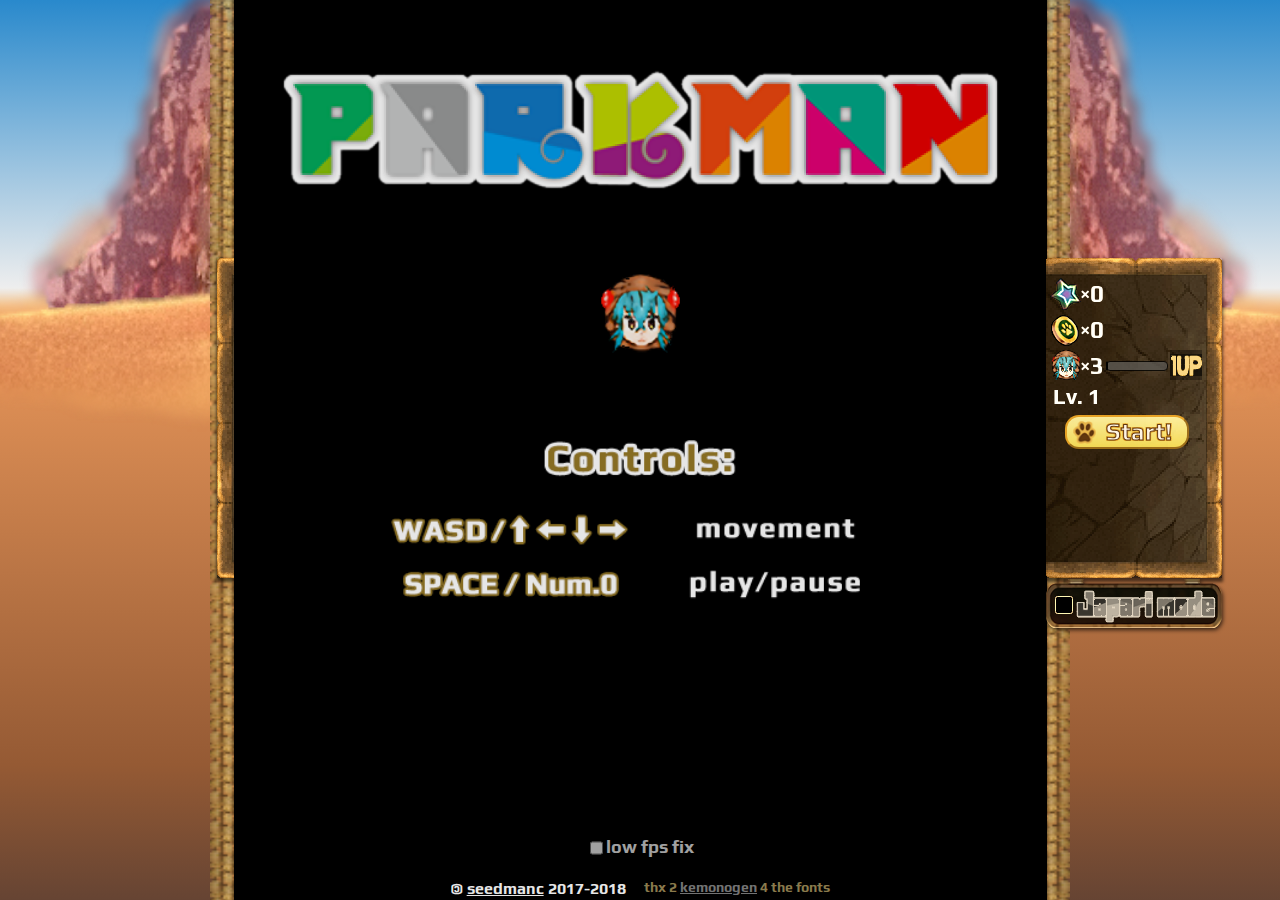
==== develop/index.html @ 1eca0d14 "meta whatever" ====
<!DOCTYPE html>
<html xmlns="http://www.w3.org/1999/xhtml" lang="en">
    <head>
        <!-- Global site tag (gtag.js) - Google Analytics
        <script async src="https://www.googletagmanager.com/gtag/js?id=UA-9871849-4"></script>
        <script>
          window.dataLayer = window.dataLayer || [];
          function gtag(){dataLayer.push(arguments);}
          gtag('js', new Date());

          gtag('config', 'UA-9871849-4');
        </script>-->

        <meta http-equiv="Content-Type" content="text/html; charset=UTF-8"/>
        <meta http-equiv="content-language" content="en">
        <meta charset="utf-8"/>
        <meta name="description" content="A Kemono Friends inspired Pacman modification."/>
        <meta name="keywords" content="Kemono Friends, Pacman, けものフレンズ, Pac-man, game"/>
        <meta name="author" content="Seedmanc"/>
        <meta name="viewport" content="width=device-width, initial-scale=1">
        <meta name="title" content="Japari PARKMAN">
        <meta name="publisher" content="Seedmanc">
        <meta name="abstract" content="A Kemono Friends inspired Pacman modification">
        <meta name="date" content="2017-11-09">

        <title>
            PARKMAN
        </title>
        <link rel="icon" href="favicon.png" sizes="128x128" type="image/png">
        <link rel="icon" href="favicon.ico" sizes="16x16" type="image/x-icon">
        <style>
            #idloader {
                position: absolute;
                display: block;

                height: 100%;
                width: 100%;

                z-index: 4;
                background-image: linear-gradient(to right, rgba(0,0,0,0.66) 0%,rgba(0,0,0,0.95) 50%,rgba(0,0,0,0.66) 100%);
                opacity: 1;
                transition: opacity 0.15s linear;
            }
            #idloader.hidden {
                opacity: 0;
                pointer-events: none;
            }

            #idloader .ceru {
                width: 100px;
                height: 100px;

                margin: auto;
                margin-top: 21%;

                text-align: center;

                border-radius: 50%;
                border: 2px solid black;

                background-image: url(./image/noise.png),
                        radial-gradient(ellipse at center, #000 0%,#000 20%,#222 55%,#fff 90%);

                opacity: 0.8;

                animation: movebg 2s linear infinite;
            }
            #idloader .eye {
                display: inline-block;
                width: 30px;
                height: 30px;

                margin-top: 34%;
                background:white;

                border-radius: 50%;
                border: 1px solid black;

                animation: spin 1.5s linear infinite;
            }
            #idloader .pupil {
                width: 75%;
                height:75%;

                margin-top: 12.5%;

                background: black;
                border-radius: 50%;
            }
            @keyframes spin { 100% { transform:rotate(360deg); } }
            @keyframes movebg {
                from {
                    background-position: 0 100%
                }
                to {
                    background-position: 0 0
                }
            }
        </style>
        <script>
            window.onload = function(){window.idloader.classList.add('hidden'); window.idStart.disabled=false;}
        </script>
        <link rel="stylesheet" href="style.css" type="text/css">
        <link rel="stylesheet" href="rightpanel.css" type="text/css">
        <link rel="stylesheet" href="leftpanel.css" type="text/css">
        <link rel="canonical" href="http://seedmanc.github.io/japari-parkman/">
        <link rel="alternate" type="application/rss+xml" title="Japari Parkman updates" href="feed.xml">
    </head>
    <body>
        <div id="wrapper">
            <div id="idloader">
                <div class="ceru">
                    <div class="eye">
                        <div class="pupil"> </div>
                    </div>
                </div>
            </div>
            <div class="sides slide" id="leftSide">
                <div class="panel" id="left-panel">
                    <div class="mirror">
                        <div class="half">

                            <div class="row">Summons</div>
                            <div id="Kaban" class="summon">
                                <div class="avatar disabled">
                                    <svg width="50" height="50" >
                                        <circle id="bar" r="25" cx="25" cy="25" fill="transparent" stroke-dasharray="158" stroke-dashoffset="0">
                                        </circle>
                                    </svg>
                                </div>
                                <div class="cntnr"></div>
                            </div>
                            <div id="Serval" class="summon">
                                <div class="avatar disabled">
                                    <svg width="50" height="50" >
                                        <circle id="bar" r="25" cx="25" cy="25" fill="transparent" stroke-dasharray="158" stroke-dashoffset="0">
                                        </circle>
                                    </svg>
                                </div>
                                <div class="cntnr"></div>
                            </div>
                            <div class="row" id="items">Items</div>

                        </div>

                        <div class="half one" id="deck">

                            <div class="hidden card Kaban card-borders">
                                <div class="timer"></div>
                                <div class="background card-borders">
                                    <div class="image"></div>
                                </div>
                            </div>
                            <div class="hidden card Serval card-borders">
                                <div class="timer"></div>
                                <div class="background card-borders">
                                    <div class="image"></div>
                                </div>
                            </div>

                        </div>

                    </div>
                </div>
            </div>

            <div id="idCenter">
                <canvas width="448" height="496" id="idFloor"></canvas>
                <canvas width="448" height="496" id="idMap"></canvas>
                <canvas width="448" height="496" id="idGame"></canvas>
                <canvas width="448" height="496" id="idShadow">
                    <br>
                    Your browser does not support the HTML5 Canvas tag<br>
                    or javascript has been disabled.<br>
                    <br>
                    Please enable javascript or upgrade your browser.
                </canvas>

                <div id="idSplash" class="show">
                    <div class="title centered">
                        <img class="parkman" src="./image/parkman.png"/>
                        <img class="japari hidden" src="./image/japari.png"/>
                    </div>
                    <div class="hidden" id="idendgame">
                        <div class="congrats">Congratulations!</div>
                        <div>You've beaten <span class="thegame">the game</span>, for now.</div>
                        <div class="tuned">Stay tuned for possible <a class="rss" rel="alternate" target="_blank" type="application/rss+xml" href="feed.xml">updates</a></div>
                    </div>
                    <div class="leaderboards centered hidden">
                        <table id="idLeaderboards">
                            <caption class="centered">TOP 10 players</caption>
                            <thead><tr>
                                <th>Name</th>
                                <th>Highscore</th>
                                <th>Lvl</th>
                            </tr></thead>
                            <tbody></tbody>
                        </table>
                    </div>
                    <div class="tsuchi centered" id="idtsuchi">
                        <img src="./image/tsuchiface.png"/>
                    </div>
                    <div class="help centered" id="idhelp">
                        <img class="controls" src="./image/controls.png"/>
                        <br>
                        <img class="summons hidden" src="./image/summons.png"/>
                    </div>
                    <div class="credits">
                        <div class="lq-wrapper"><label><input id="idLq" type="checkbox">low fps fix</label></div>
                        <div class="first-letter">©</div> <span style="display: inline-block; margin-bottom: 0.1rem;">
                        <a style="color: white;" href="https://twitter.com/Seedmanc"
                           target="_blank" rel="noopener">seedmanc</a> 2017-2018 </span>
                        <span class="thx"> thx 2
                            <a href="https://aratama.github.io/kemonogen/" rel="noopener" target="_blank">kemonogen</a> 4 the fonts</span>
                    </div>
                </div>
            </div>

            <div class="sides">
                <div class="panel" lang="en">
                    <div class="row">
                        <div class="icon" id="idscore">0</div>
                    </div>
                    <div class="row">
                        <div id="idcoins" class="icon onchange">0</div>
                    </div>
                    <div class="row">
                        <div id="idlives" class="icon onchange">3</div>
                        <div id="oneup">
                            <div class="progressbar"  id="barBg"></div>
                            <div class="progressbar" id="idBar"></div>
                        </div>
                    </div>
                    <div class="row" id="idlevel">1</div>
                    <div class="row">
                        <button id="idStart" disabled=""><i></i>Start!</button>
                    </div>
                    <div class="row message hidden">
                        <i></i><span id="idMessage"></span>
                    </div>
                    <div class="japari-bar-wrapper">
                        <div class="japari-bar">
                            <!--<input type="checkbox" id="idJapari" onclick="ga('send', 'event', { eventCategory: 'idJapari', eventAction: 'button_click', eventLabel: 'Japari_mode'});">-->
                            <input type="checkbox" id="idJapari">
                            <label for="idJapari"><img src="./image/japarimode.png"></label>
                        </div>
                    </div>
                </div>
            </div>
        </div>

        <script src="map.js" type="text/javascript" charset="utf-8"></script>
        <script src="setup.js" type="text/javascript" charset="utf-8"></script>
        <script src="utils.js" type="text/javascript" charset="utf-8"></script>
        <script src="stats.js" type="text/javascript" charset="utf-8"></script>
        <script src="game.js" type="text/javascript" charset="utf-8"></script>

        <div class="audios">
            <audio id="youkoso" preload="">
                Your browser does not support the audio element.
                <source src="audio/youkoso.mp3" type="audio/mpeg">
            </audio>
            <audio id="step" preload="">
                <source src="audio/step.mp3" type="audio/mpeg">
            </audio>
            <audio id="step0" preload="">
                <source src="audio/step0.mp3" type="audio/mpeg">
            </audio>
            <audio id="lava" preload="">
                <source src="audio/lava.mp3" type="audio/mpeg">
            </audio>
            <audio id="msg" preload="">
                <source src="audio/msg.mp3" type="audio/mpeg">
            </audio>
            <audio id="sandstar" preload="">
                <source src="audio/sandstar.mp3" type="audio/mpeg">
            </audio>
            <audio id="sandstar0" preload="">
                <source src="audio/sandstar.mp3" type="audio/mpeg">
            </audio>
            <audio id="cerubreak" preload="">
                <source src="audio/cerubreak.mp3" type="audio/mpeg">
            </audio>
            <audio id="chase" preload="">
                <source src="audio/chase.mp3" type="audio/mpeg">
            </audio>
            <audio id="coinda" preload="">
                <source src="audio/coinda.mp3" type="audio/mpeg">
            </audio>
            <audio id="over" preload="">
                <source src="audio/over.mp3" type="audio/mpeg">
            </audio>
            <audio id="kuso" preload="">
                <source src="audio/kuso.mp3" type="audio/mpeg">
            </audio>
            <audio id="pill" preload="">
                <source src="audio/pill.mp3" type="audio/mpeg">
            </audio>
            <audio id="sugoi" preload="">
                <source src="audio/sugoi.mp3" type="audio/mpeg">
            </audio>
            <audio id="myamya" preload="">
                <source src="audio/myamya.mp3" type="audio/mpeg">
            </audio>
            <audio id="ikimasune" preload="">
                <source src="audio/ikimasune.mp3" type="audio/mpeg">
            </audio>
            <audio id="yoroshiku" preload="">
                <source src="audio/yoroshiku.mp3" type="audio/mpeg">
            </audio>
            <audio id="uh" preload="">
                <source src="audio/uh.mp3" type="audio/mpeg">
            </audio>
            <audio id="win" preload="">
                <source src="audio/win.mp3" type="audio/mpeg">
            </audio>
        </div>
    </body>
</html>
---- develop/style.css ----
﻿body {
    margin: 0;
    background-color: grey;
    display: flex;
    overflow-x: hidden;
}

#wrapper {
    display: flex;
    position: absolute;

    height: 100%;
    width: 100%;
}

#idCenter {
    height: 100%;
    width: 50%;
    background-image: url(./image/wall.png);
    background-size: 3.6vh;
}

canvas {
    position: absolute;
    height: 100%;
    width: auto;
}
#idFloor {
    background: black;
}
#idShadow {
    opacity: 0.89;
    background-color: transparent;
    transition: background-color 0.7s linear;
}

#idShadow.blacked {
    opacity: 1;
    background-color: black;
}

.centered {
    margin-left: auto;
    margin-right: auto;
}

#idSplash {
    position: absolute;

    height: 100%;
    width: 90.3vh;

    z-index: -1;
    opacity: 0;
    background-color: black;

    transition: opacity 0.3s linear, z-index 0.3s step-end;
}

#idSplash.show {
    opacity: 0.9;
    z-index: 1;
    transition-timing-function: linear, step-start;
}

.lq-wrapper {
    margin-bottom: calc(2vh);
    opacity: 0.7;
    font-size: calc(2vh);
}
.lq-wrapper label:not(.hidden) {
    display: inline-flex;
}
#idLq {
    height: calc(2vh);
}

#idendgame {
    margin-bottom: -5vh;
    margin-top: 2vh;

    text-align: center;

    font-family: Play;
    color: white;
    font-size: calc(4vh);
}

#idendgame .congrats {
    color: #a84;
    -webkit-text-stroke: 1px white;
    font-size: 130%;
    text-shadow: 1px 1px rgba(255,255,255,0.66),
                -1px -1px rgba(255,255,255,0.66),
                1px -1px rgba(255,255,255,0.66),
                -1px 1px rgba(255,255,255,0.66);
}

#idendgame .thegame {
    -webkit-text-stroke: 1px #db7;
}

#idendgame .tuned {
    font-size: 80%;
}

.leaderboards {
    margin-top: 10%;
    width: 60%;
}

#idLeaderboards {
    position: relative;
    width: 100%;
    z-index: 1;

    border-spacing: calc(0.6vh);
    border-collapse: separate;

    font-family: Play;
    color: white;
    font-size: calc(3vh);
    text-shadow: 1px 1px black, -1px -1px black, 1px -1px black, -1px 1px black;
}


#idLeaderboards caption {
    width: 67%;

    background-color: #875;

    padding: 4px;
    border-radius: 8px;
    border: 2px solid wheat;

    font-size: calc(3.2vh);
    margin-bottom: calc(1vh);
}

#idLeaderboards thead {
    color: wheat;
}
#idLeaderboards .num {
    text-shadow: none;
}

#idLeaderboards td:first-of-type {
    width: 45%;

    background-color: #ec7;

    text-align: left;
    color: white;
    font-size: calc(2.6vh);
    text-shadow: 1px 1px black, -1px -1px black, 1px -1px black, -1px 1px black;

    border: 2px solid white;
    border-radius: 8px;
}

#idLeaderboards  td:first-of-type.current {
    color: yellow;
}

#idLeaderboards td:nth-of-type(2) {
    font-size: calc(2.8vh);
    width: 35%;
}
#idLeaderboards td:last-of-type {
    width: 1%;
}

#idLeaderboards td {
    padding: 0 calc(2vh);

    background-color: white;

    text-align: right;
    text-shadow: none;
    color: black;
    font-size: calc(3vh);

    border-radius: 8px;
    border: 2px solid #ec7;
}

.credits {
    position: absolute;
    bottom: 0;
    width: 100%;

    color: white;
    text-align: center;
    font-family: Play;
}

.credits .first-letter {
    display: inline-block;
    transform: scale(-1,1);
}

.thx {
    color: #985;
    font-size: 90%;
    vertical-align: text-top;
    margin-left: 1em;
}
.thx a {
    color: gray;
}

.title {
    width: 90%;
    height:14%;

    margin-top: 8%;
}
.parkman {
    width: 100%;
    float: left;
}
.japari {
    position: relative;

    width: auto;
    height: 105%;

    top: -105%;
    left: 5%;
}
.help {
    width: 66%;
    margin-top: 10%;
}
.help img {
    width: 100%;
}
.summons {
    margin-top: 5%;
}

.tsuchi {
    width: 10%;
    margin-top: 10%;
}
.tsuchi img {
    width: 100%;
}

.sides {
    flex:1 1 auto;
    height: 100%;

    background-color: #e95;

    background-image: url(./image/wall.png), url(./image/cliff.png),
        linear-gradient(to bottom, #2989cc 0%,#eee 32%,#f3be7c 35%,#e69559 38%,#955a34 85%,#643 100%);
    background-size: 4vh 3.31vh, 50vh 50vh, auto;
    background-position-x: -1.3vh, -0.6vh, 0;
    background-position-y: 0, -2vh;
    background-repeat: repeat-y, no-repeat, repeat-x;
}

@font-face {
    font-family: Play;
    src: url(./image/Play-Bold.ttf);
}

.panel {
    position: relative;
    top: 50%;

    width: 176px;
    height: 320px;

    transform: translateY(-60%);

    padding: 18px;
    padding-left: 4px;

    box-sizing: border-box;
    background: url(./image/panel.png),
        linear-gradient(to bottom, transparent 0%, rgba(0,0,0,0.7) 100%);

    font-size: 24px;
    font-family: Play;
    color: white;

    filter: sepia(0.25);
    z-index: 1;
    box-shadow: 0 3px 3px 1px rgba(0,0,0,0.6);
}

.rss {
    color: lightgray;
}

.rss::after {
    content: " ";
    display: inline-block;

    width: 22px;
    height: 22px;

    background: url(./image/rss.png);
    background-size: contain;

    vertical-align: middle;
    margin-left: 2px;
}

.hidden {
    display: none;
}
---- develop/rightpanel.css ----
﻿.row {
    line-height: 32px;
    margin-bottom: 4px;
    overflow-x: hidden;
}

.icon {
    padding-left: 30px;
    background-repeat: no-repeat;
}
.icon:before {
    width: 0;
    display: inline-block;
    margin-right: 10px;

    content: '×';
    font-size: 75%;
    vertical-align: bottom;
}

#idlevel {
    margin-top: -4px;
    line-height: 29px;
    font-size: 90%;
}
#idlevel:before {
    content: 'Lv. ';
    margin-left: 3px;
}

#idscore {
    background-image: url(./image/score.png);
    display: inline-flex;
}
#idcoins {
    max-width: 40px;
    background-image: url(./image/coins.png);
}
#idlives {
    display: inline-block;
    max-width: 24px;
    background-image: url(./image/lives.png);
}

#oneup {
    display: inline-block;

    width: 92px;
    height: 32px;

    background: url(./image/1up.png) no-repeat;
    background-position-x: 60px;

    vertical-align: bottom;
}
.progressbar {
    position: relative;

    width: 0;
    max-width: 60px;
    height: 8px;

    top: 11px;
    left: -4px;

    background: #f2be45;

    border: 1px solid black;
    border-radius: 4px;
}
#barBg {
    width: 60px;
    background: #555;
    opacity: 0.8;
}
#idBar {
    top: 1px;
}

#idStart {
    display: block;

    width: 80%;
    line-height: 28px;

    margin-left: auto;
    margin-right: auto;

    font-size: 100%;
    color: white;
    font-family: Play;

    border-radius: 14px;
    border-color: orange;
    background: linear-gradient(#fff999, #ffe539);

    cursor: pointer;

    -webkit-text-stroke: 1px #6e3500;
    text-shadow: 1px 1px orange, -1px -1px orange, 1px -1px orange, -1px 1px orange;

    opacity: 0.9;
}
#idStart:disabled {
    cursor: default;
    filter: grayscale(100%);
    opacity: 0.85;
}
#idStart i {
    display: inline-block;
    width: 23px;
    height: 23px;

    float: left;
    margin-top: 3px;

    background: url(./image/paw.png) no-repeat;
    background-size:cover;

    vertical-align: text-top;
}

.japari-bar-wrapper {
    position: relative;

    width: 177px;
    height: 52px;

    bottom: -44.5%;
    left: -4px;

    overflow: hidden;
    filter: drop-shadow(1px 2px 2px rgba(0,0,0,0.7));
}
.japari-bar {
    width: inherit;
    height:inherit;

    margin-top: 0;

    padding: 8px;

    background: url(./image/japaribar.png) no-repeat;
    filter: sepia(0.15);

    transition: margin-top 0.5s ease-out;
}
.japari-bar.hidden {
    display: block;
    margin-top: -49px;
}
.japari-bar img {
    margin-left: -0.4rem;
    margin-top: 3px;
    cursor: pointer;
}

#idJapari {
    height: 18px;
    width: 18px;

    margin-left: 1px;

    vertical-align: super;
    filter: invert(100%) brightness(1.5) sepia(0.66) saturate(2);
}
#idJapari:not(:checked) + label {
    filter: grayscale(100%);
    opacity: 0.8;
}
#idJapari:checked:after {
    display: block;
    width: 16px;
    height: 16px;

    background-image:url(./image/paw.png);
    background-size:  cover;

    content: "";
}
#idJapari:not(:checked) + label:hover {
    opacity: 1;
}

.message {
    position: absolute;
    width: 150px;
    max-height: 104px;

    margin-top: 4px;
    overflow: hidden;

    text-align: justify;
    hyphens: auto;

    font-size: 16px;
    line-height: 16px;

    background-color: rgba(0,0,0,0.2);
}
.message i {
    display: inline-block;

    width: 23px;
    height: 21px;

    background: url(./image/bossu.png);
    vertical-align: bottom;
}

#idMessage:before {
    content: ": ";
}

.onchange:after {
    position: absolute;
    display: inline-block;

    margin-left: -1rem;
    margin-top: -1.3em;

    font-size: 80%;

    transition: 1s ease-out;
    transition-property: opacity,margin-top;

    opacity:0;
}
.onchange {
    filter: brightness(100%);
    transition: 1s ease-out;
    transition-property: filter;
}
.onchange.changing:after {
    opacity: 1;
    margin-top: 0;
    transition-duration: 0s;
}
.onchange.changing {
    transition-duration: 0s;
}

.minus:after{
    color: #f42;
    margin-top: 1.3rem;
    content: " -1";
}
.plus:after {
    color: #0f0;
    margin-top: -1.5rem;
    content: "+1";
}

.minus.changing {
    filter: brightness(75%);
}
.plus.changing {
    filter: brightness(150%);
}
---- develop/leftpanel.css ----
#leftSide {
	transform: scale(-1,1);
	z-index: 2;
	transition: z-index 0.4s step-end;
}

#leftSide.slide {
	z-index: 0;
	transition-timing-function: step-start;
}

#leftSide.slide #left-panel {
	left: -159px;
}

#left-panel {
	float: left;
	transform: translateY(-60%);
	left: 0;

	transition: left 0.4s linear;
}

#left-panel.slide {
}

#left-panel .row {
	margin: 0;
	line-height: initial;
	font-size: 20px;
}

#items.row {
	position: absolute;
	width: 100%;

	margin-top: 66px;
	font-size: 70%;
}

.half {
	text-align: center;
	height: 50%;
}

.mirror {
	height: 100%;
	transform: scale(-1,1);
}

.card-borders {
	border-radius: 15%;
	border-top-left-radius: 50% 20%;
	border-top-right-radius: 50% 20%;
	overflow: hidden;
}

.card {
	position: relative;
	display: inline-block;

	border: 2px solid #fda;
	border-top-width: 1px;

	transform: scale(-1,1) rotateY(0deg);
	opacity:1;

	box-shadow: 0 0 1px 1px rgba(0,0,0,0.5) inset, -1px 1px 4px 1px black;
	margin-left:0;

	transition: 0.5s ease-out;
	transition-property: width, height, margin-top, margin-left, transform, opacity;
}

#deck {
	perspective: 300px;
}

#deck .card.hidden {
	position: absolute;

	display: inline-block;

	width: 37%;
	height: 96px;

	opacity: 0;
	transform: scale(-1,1) rotateY(-90deg);

	margin-top: 4px;
	margin-left:-30px;
}

.card .background {
	position: relative;
	height: 90%;
	top: 9%;

	border: 2px solid;

	box-shadow: 0 0 0 1px rgba(0,0,0,0.5);

	background-color: inherit;

	background-image:
			url([data-uri]),
			linear-gradient(to bottom, #ddd 0%, #222 100%);
	background-blend-mode: luminosity;
	background-repeat: repeat,no-repeat;
}

.card .timer {
	position: absolute;
	height: 100%;
	width: 100%;

	background: rgba(0,0,0,0.5);

	animation-iteration-count: 1;
	animation-timing-function: linear;
}
.paused {
	animation-play-state: paused;
}
@keyframes timer {
	0% {width: 0;}
	100% {width: 100%;}
}
.one .card {
	width: 66%;
	height: 145px;
	margin-top: -6px;
}
.two .card {
	width: 44%;
	height: 96px;
	margin-top: 10px;
}

.card .image {
	height: 100%;
	width: 100%;

	background-repeat: no-repeat;
	background-color: rgba(128,128,128,0.4);
}

.card.Kaban {
	background-color: #2e7;
}
.card.Kaban .timer.play {
	animation-name: timer;
}
.card.Kaban .background {
	border-color: #2e7;
}
.card.Kaban .image {
	background-image: url(./image/kaban.png);
	background-size: 110%;
	background-position-y: 10%;
	background-position-x: 90%;
}

.card.Serval {
	background-color: #fa3;
}
.card.Serval .background {
	border-color: #fa3;
}
.card.Serval .image {
	background-image: url(./image/serval.png);
	background-size: 120%;
	background-position-y: 30%;
}
.card.Serval .timer {
	transition: width linear;
	transition-duration: 0.5s;
}

.summon {
	display: inline-block;
	width: 50%;
	float: left;
}
.cntnr  {
	height: 16px;
	margin-left: 4px;
	margin-top: 20px;
	text-align: center;
}

.pickup {
	position: relative;
	display: inline-block;

	height: 16px;
	margin-left: -6px;

	background: url(./image/sprites.png) no-repeat;

	filter: drop-shadow(2px 0px 3px rgba(0,0,0,0.5));
}

.placeholder {
	filter: grayscale(100%) contrast(50%) brightness(0.7);
}

#Kaban .pickup {
	width: 32px;
	background-position-x: -208px;
	background-position-y: -64px;
}
#Serval .pickup {
	width: 16px;
	background-position-x: -192px;
	background-position-y: -64px;
}

.avatar {
	width: 50px;
	height: 50px;

	border-radius: 50%;

	margin: 10px auto 5px auto;
}

.avatar:before {
	content: " ";

	position: absolute;
	margin-left: -6px;
	margin-top: -6px;

	display: block;
	width: 50px;
	height: 50px;

	border: 6px solid #f8ba50;
	border-radius: 50%;

	z-index: -1;
}

#Serval .avatar:before {
	background: url(./image/serval.png), rgba(224,158,61,0.5);
	background-size: 67px;
	background-position-y: -20px;
	background-position-x: -3px;
}
#Kaban .avatar:before {
	background: url(./image/kaban.png), rgba(55,92,74,0.5);
	background-size: 65px;
	background-position-y: -4px;
	background-position-x: -14px;
}

.avatar.active circle {
	stroke: #0c0;
}

.avatar.disabled {
	filter: grayscale(100%) opacity(0.6);
}
.avatar.blocked:not(.active) circle {
	stroke: #c00;
}

#Serval .avatar.blocked:not(.active) {
	background: rgba(176,133,71,0.4);
}
#Kaban .avatar.blocked:not(.active) {
	background: rgba(92,100,77,0.5);
}

.avatar:not(.disabled):not(.cooldown):not(.active) {
	cursor: pointer;
}

svg {
	overflow: visible;
}
circle {
	stroke: green;
	stroke-width: 0.16rem;

	animation-timing-function: linear;
	animation-iteration-count: 1;
}
circle.play {
	animation-name: cooldown;
}
@keyframes cooldown {
	0% {stroke-dashoffset: 0;}
	100% {stroke-dashoffset: 157;}
}
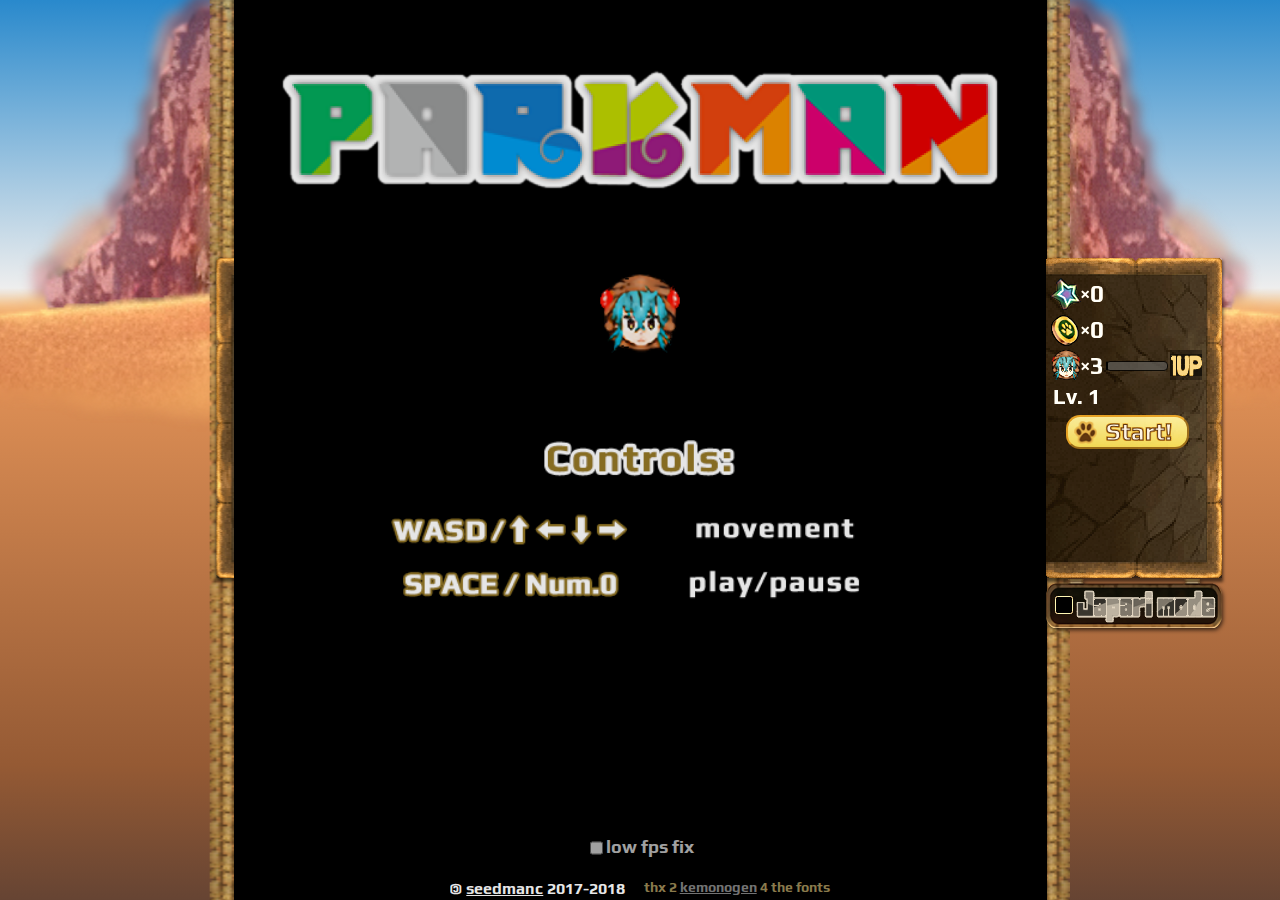
==== commit 7854eb3b: "Mobile adaptations WIP" ====
--- a/develop/index.html
+++ b/develop/index.html
@@ -1,4 +1,4 @@
-<!DOCTYPE html>
+﻿<!DOCTYPE html>
 <html xmlns="http://www.w3.org/1999/xhtml" lang="en">
     <head>
         <!-- Global site tag (gtag.js) - Google Analytics
@@ -17,11 +17,12 @@
         <meta name="description" content="A Kemono Friends inspired Pacman modification."/>
         <meta name="keywords" content="Kemono Friends, Pacman, けものフレンズ, Pac-man, game"/>
         <meta name="author" content="Seedmanc"/>
-        <meta name="viewport" content="width=device-width, initial-scale=1">
+        <meta name="viewport" content="width=device-height, initial-scale=1">
         <meta name="title" content="Japari PARKMAN">
         <meta name="publisher" content="Seedmanc">
         <meta name="abstract" content="A Kemono Friends inspired Pacman modification">
         <meta name="date" content="2017-11-09">
+        <meta name="theme-color" content="#38c"/>
 
         <title>
             PARKMAN
--- a/develop/style.css
+++ b/develop/style.css
@@ -1,6 +1,12 @@
-﻿body {
+﻿html {
+  height: 100%;
+  background-image: linear-gradient(to bottom, #643 0%,#000 100%);
+  background-color: #643;
+}
+
+body {
     margin: 0;
-    background-color: grey;
+    background-color: #643;
     display: flex;
     overflow-x: hidden;
 }
@@ -15,7 +21,8 @@
 
 #idCenter {
     height: 100%;
-    width: 50%;
+    width: 90.3vh;
+    min-width: calc(90.3vh - 180px);
     background-image: url(./image/wall.png);
     background-size: 3.6vh;
 }
@@ -251,7 +258,7 @@
     flex:1 1 auto;
     height: 100%;
 
-    background-color: #e95;
+    background-color: #643;
 
     background-image: url(./image/wall.png), url(./image/cliff.png),
         linear-gradient(to bottom, #2989cc 0%,#eee 32%,#f3be7c 35%,#e69559 38%,#955a34 85%,#643 100%);
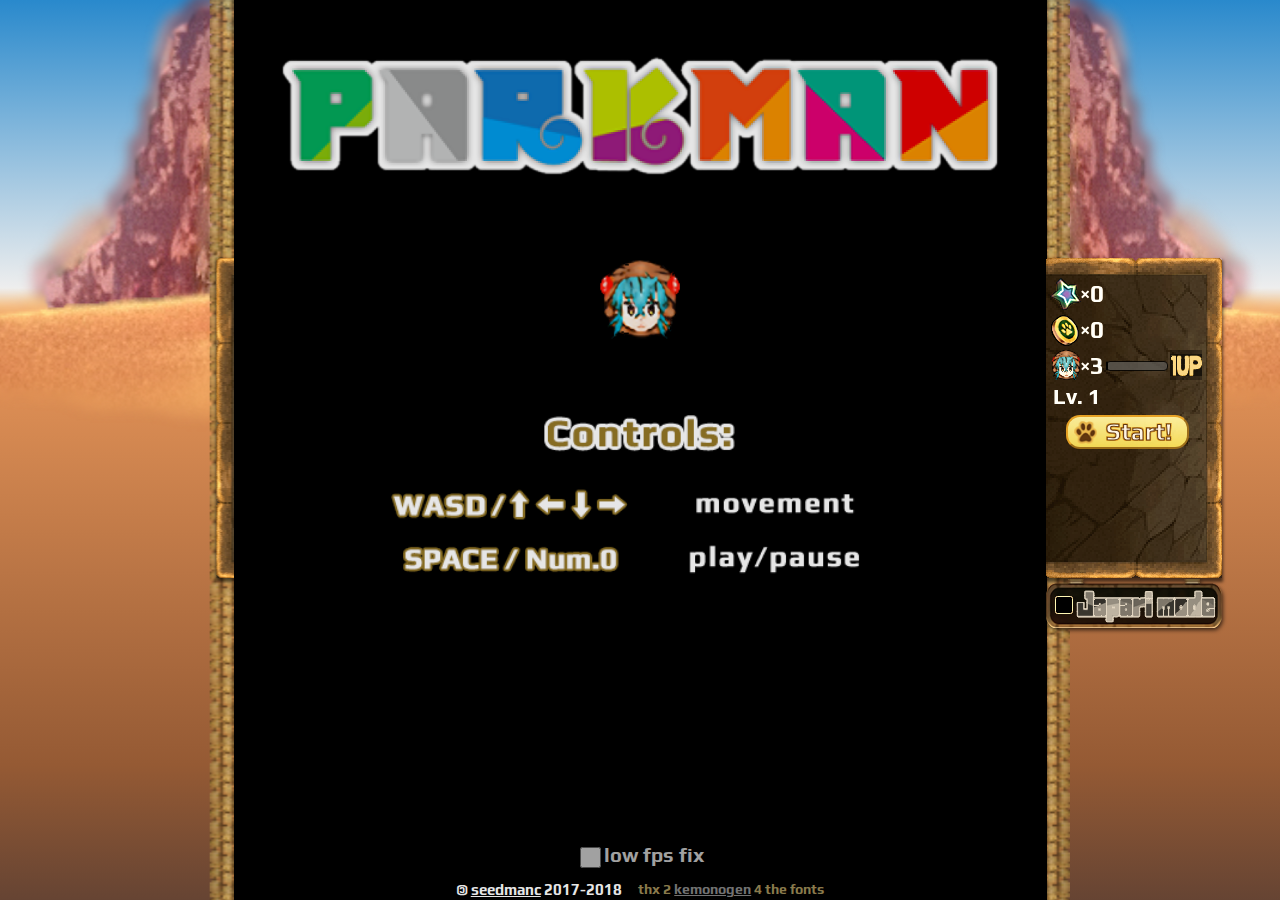
==== commit 3f735c20: "Mobile adaptations WIP" ====
--- a/develop/index.html
+++ b/develop/index.html
@@ -1,320 +1,322 @@
 ﻿<!DOCTYPE html>
 <html xmlns="http://www.w3.org/1999/xhtml" lang="en">
-    <head>
-        <!-- Global site tag (gtag.js) - Google Analytics
-        <script async src="https://www.googletagmanager.com/gtag/js?id=UA-9871849-4"></script>
-        <script>
-          window.dataLayer = window.dataLayer || [];
-          function gtag(){dataLayer.push(arguments);}
-          gtag('js', new Date());
-
-          gtag('config', 'UA-9871849-4');
-        </script>-->
-
-        <meta http-equiv="Content-Type" content="text/html; charset=UTF-8"/>
-        <meta http-equiv="content-language" content="en">
-        <meta charset="utf-8"/>
-        <meta name="description" content="A Kemono Friends inspired Pacman modification."/>
-        <meta name="keywords" content="Kemono Friends, Pacman, けものフレンズ, Pac-man, game"/>
-        <meta name="author" content="Seedmanc"/>
-        <meta name="viewport" content="width=device-height, initial-scale=1">
-        <meta name="title" content="Japari PARKMAN">
-        <meta name="publisher" content="Seedmanc">
-        <meta name="abstract" content="A Kemono Friends inspired Pacman modification">
-        <meta name="date" content="2017-11-09">
-        <meta name="theme-color" content="#38c"/>
-
-        <title>
-            PARKMAN
-        </title>
-        <link rel="icon" href="favicon.png" sizes="128x128" type="image/png">
-        <link rel="icon" href="favicon.ico" sizes="16x16" type="image/x-icon">
-        <style>
-            #idloader {
-                position: absolute;
-                display: block;
-
-                height: 100%;
-                width: 100%;
-
-                z-index: 4;
-                background-image: linear-gradient(to right, rgba(0,0,0,0.66) 0%,rgba(0,0,0,0.95) 50%,rgba(0,0,0,0.66) 100%);
-                opacity: 1;
-                transition: opacity 0.15s linear;
-            }
-            #idloader.hidden {
-                opacity: 0;
-                pointer-events: none;
-            }
-
-            #idloader .ceru {
-                width: 100px;
-                height: 100px;
-
-                margin: auto;
-                margin-top: 21%;
-
-                text-align: center;
-
-                border-radius: 50%;
-                border: 2px solid black;
-
-                background-image: url(./image/noise.png),
-                        radial-gradient(ellipse at center, #000 0%,#000 20%,#222 55%,#fff 90%);
-
-                opacity: 0.8;
-
-                animation: movebg 2s linear infinite;
-            }
-            #idloader .eye {
-                display: inline-block;
-                width: 30px;
-                height: 30px;
-
-                margin-top: 34%;
-                background:white;
-
-                border-radius: 50%;
-                border: 1px solid black;
-
-                animation: spin 1.5s linear infinite;
-            }
-            #idloader .pupil {
-                width: 75%;
-                height:75%;
-
-                margin-top: 12.5%;
-
-                background: black;
-                border-radius: 50%;
-            }
-            @keyframes spin { 100% { transform:rotate(360deg); } }
-            @keyframes movebg {
-                from {
-                    background-position: 0 100%
-                }
-                to {
-                    background-position: 0 0
-                }
-            }
-        </style>
-        <script>
-            window.onload = function(){window.idloader.classList.add('hidden'); window.idStart.disabled=false;}
-        </script>
-        <link rel="stylesheet" href="style.css" type="text/css">
-        <link rel="stylesheet" href="rightpanel.css" type="text/css">
-        <link rel="stylesheet" href="leftpanel.css" type="text/css">
-        <link rel="canonical" href="http://seedmanc.github.io/japari-parkman/">
-        <link rel="alternate" type="application/rss+xml" title="Japari Parkman updates" href="feed.xml">
-    </head>
-    <body>
-        <div id="wrapper">
-            <div id="idloader">
-                <div class="ceru">
-                    <div class="eye">
-                        <div class="pupil"> </div>
-                    </div>
-                </div>
+<head>
+  <!-- Global site tag (gtag.js) - Google Analytics
+  <script async src="https://www.googletagmanager.com/gtag/js?id=UA-9871849-4"></script>
+  <script>
+    window.dataLayer = window.dataLayer || [];
+    function gtag(){dataLayer.push(arguments);}
+    gtag('js', new Date());
+
+    gtag('config', 'UA-9871849-4');
+  </script>-->
+
+  <meta http-equiv="Content-Type" content="text/html; charset=UTF-8"/>
+  <meta http-equiv="content-language" content="en">
+  <meta charset="utf-8"/>
+  <meta name="description" content="A Kemono Friends inspired Pacman modification."/>
+  <meta name="keywords" content="Kemono Friends, Pacman, けものフレンズ, Pac-man, game"/>
+  <meta name="author" content="Seedmanc"/>
+  <meta name="viewport" content="width=device-height, initial-scale=0.7">
+  <meta name="title" content="Japari PARKMAN">
+  <meta name="publisher" content="Seedmanc">
+  <meta name="abstract" content="A Kemono Friends inspired Pacman modification">
+  <meta name="date" content="2017-11-09">
+  <meta name="theme-color" content="#38c"/>
+
+  <title>
+    PARKMAN
+  </title>
+  <link rel="icon" href="favicon.png" sizes="128x128" type="image/png">
+  <link rel="icon" href="favicon.ico" sizes="16x16" type="image/x-icon">
+  <style>
+    #idloader {
+      position: absolute;
+      display: block;
+
+      height: 100%;
+      width: 100%;
+
+      z-index: 4;
+      background-image: linear-gradient(to right, rgba(0,0,0,0.66) 0%,rgba(0,0,0,0.95) 50%,rgba(0,0,0,0.66) 100%);
+      opacity: 1;
+      transition: opacity 0.15s linear;
+    }
+    #idloader.hidden {
+      opacity: 0;
+      pointer-events: none;
+    }
+
+    #idloader .ceru {
+      width: 100px;
+      height: 100px;
+
+      margin: auto;
+      margin-top: 21%;
+
+      text-align: center;
+
+      border-radius: 50%;
+      border: 2px solid black;
+
+      background-image: url(./image/noise.png),
+      radial-gradient(ellipse at center, #000 0%,#000 20%,#222 55%,#fff 90%);
+
+      opacity: 0.8;
+
+      animation: movebg 2s linear infinite;
+    }
+    #idloader .eye {
+      display: inline-block;
+      width: 30px;
+      height: 30px;
+
+      margin-top: 34%;
+      background:white;
+
+      border-radius: 50%;
+      border: 1px solid black;
+
+      animation: spin 1.5s linear infinite;
+    }
+    #idloader .pupil {
+      width: 75%;
+      height:75%;
+
+      margin-top: 12.5%;
+
+      background: black;
+      border-radius: 50%;
+    }
+    @keyframes spin { 100% { transform:rotate(360deg); } }
+    @keyframes movebg {
+      from {
+        background-position: 0 100%
+      }
+      to {
+        background-position: 0 0
+      }
+    }
+  </style>
+  <script>
+    window.onload = function(){window.idloader.classList.add('hidden'); window.idStart.disabled=false;}
+  </script>
+  <link rel="stylesheet" href="style.css" type="text/css">
+  <link rel="stylesheet" href="rightpanel.css" type="text/css">
+  <link rel="stylesheet" href="leftpanel.css" type="text/css">
+  <link rel="canonical" href="http://seedmanc.github.io/japari-parkman/">
+  <link rel="alternate" type="application/rss+xml" title="Japari Parkman updates" href="feed.xml">
+</head>
+<body>
+<div id="wrapper">
+  <div id="idloader">
+    <div class="ceru">
+      <div class="eye">
+        <div class="pupil"> </div>
+      </div>
+    </div>
+  </div>
+  <div class="sides slide" id="leftSide">
+    <div class="panel" id="left-panel">
+      <div class="mirror">
+        <div class="half">
+
+          <div class="row">Summons</div>
+          <div id="Kaban" class="summon">
+            <div class="avatar disabled">
+              <svg width="50" height="50" >
+                <circle id="bar" r="25" cx="25" cy="25" fill="transparent" stroke-dasharray="158" stroke-dashoffset="0">
+                </circle>
+              </svg>
             </div>
-            <div class="sides slide" id="leftSide">
-                <div class="panel" id="left-panel">
-                    <div class="mirror">
-                        <div class="half">
-
-                            <div class="row">Summons</div>
-                            <div id="Kaban" class="summon">
-                                <div class="avatar disabled">
-                                    <svg width="50" height="50" >
-                                        <circle id="bar" r="25" cx="25" cy="25" fill="transparent" stroke-dasharray="158" stroke-dashoffset="0">
-                                        </circle>
-                                    </svg>
-                                </div>
-                                <div class="cntnr"></div>
-                            </div>
-                            <div id="Serval" class="summon">
-                                <div class="avatar disabled">
-                                    <svg width="50" height="50" >
-                                        <circle id="bar" r="25" cx="25" cy="25" fill="transparent" stroke-dasharray="158" stroke-dashoffset="0">
-                                        </circle>
-                                    </svg>
-                                </div>
-                                <div class="cntnr"></div>
-                            </div>
-                            <div class="row" id="items">Items</div>
-
-                        </div>
-
-                        <div class="half one" id="deck">
-
-                            <div class="hidden card Kaban card-borders">
-                                <div class="timer"></div>
-                                <div class="background card-borders">
-                                    <div class="image"></div>
-                                </div>
-                            </div>
-                            <div class="hidden card Serval card-borders">
-                                <div class="timer"></div>
-                                <div class="background card-borders">
-                                    <div class="image"></div>
-                                </div>
-                            </div>
-
-                        </div>
-
-                    </div>
-                </div>
+            <div class="cntnr"></div>
+          </div>
+          <div id="Serval" class="summon">
+            <div class="avatar disabled">
+              <svg width="50" height="50" >
+                <circle id="bar" r="25" cx="25" cy="25" fill="transparent" stroke-dasharray="158" stroke-dashoffset="0">
+                </circle>
+              </svg>
             </div>
-
-            <div id="idCenter">
-                <canvas width="448" height="496" id="idFloor"></canvas>
-                <canvas width="448" height="496" id="idMap"></canvas>
-                <canvas width="448" height="496" id="idGame"></canvas>
-                <canvas width="448" height="496" id="idShadow">
-                    <br>
-                    Your browser does not support the HTML5 Canvas tag<br>
-                    or javascript has been disabled.<br>
-                    <br>
-                    Please enable javascript or upgrade your browser.
-                </canvas>
-
-                <div id="idSplash" class="show">
-                    <div class="title centered">
-                        <img class="parkman" src="./image/parkman.png"/>
-                        <img class="japari hidden" src="./image/japari.png"/>
-                    </div>
-                    <div class="hidden" id="idendgame">
-                        <div class="congrats">Congratulations!</div>
-                        <div>You've beaten <span class="thegame">the game</span>, for now.</div>
-                        <div class="tuned">Stay tuned for possible <a class="rss" rel="alternate" target="_blank" type="application/rss+xml" href="feed.xml">updates</a></div>
-                    </div>
-                    <div class="leaderboards centered hidden">
-                        <table id="idLeaderboards">
-                            <caption class="centered">TOP 10 players</caption>
-                            <thead><tr>
-                                <th>Name</th>
-                                <th>Highscore</th>
-                                <th>Lvl</th>
-                            </tr></thead>
-                            <tbody></tbody>
-                        </table>
-                    </div>
-                    <div class="tsuchi centered" id="idtsuchi">
-                        <img src="./image/tsuchiface.png"/>
-                    </div>
-                    <div class="help centered" id="idhelp">
-                        <img class="controls" src="./image/controls.png"/>
-                        <br>
-                        <img class="summons hidden" src="./image/summons.png"/>
-                    </div>
-                    <div class="credits">
-                        <div class="lq-wrapper"><label><input id="idLq" type="checkbox">low fps fix</label></div>
-                        <div class="first-letter">©</div> <span style="display: inline-block; margin-bottom: 0.1rem;">
-                        <a style="color: white;" href="https://twitter.com/Seedmanc"
-                           target="_blank" rel="noopener">seedmanc</a> 2017-2018 </span>
-                        <span class="thx"> thx 2
-                            <a href="https://aratama.github.io/kemonogen/" rel="noopener" target="_blank">kemonogen</a> 4 the fonts</span>
-                    </div>
-                </div>
+            <div class="cntnr"></div>
+          </div>
+          <div class="row" id="items">Items</div>
+
+        </div>
+
+        <div class="half one" id="deck">
+
+          <div class="hidden card Kaban card-borders">
+            <div class="timer"></div>
+            <div class="background card-borders">
+              <div class="image"></div>
             </div>
-
-            <div class="sides">
-                <div class="panel" lang="en">
-                    <div class="row">
-                        <div class="icon" id="idscore">0</div>
-                    </div>
-                    <div class="row">
-                        <div id="idcoins" class="icon onchange">0</div>
-                    </div>
-                    <div class="row">
-                        <div id="idlives" class="icon onchange">3</div>
-                        <div id="oneup">
-                            <div class="progressbar"  id="barBg"></div>
-                            <div class="progressbar" id="idBar"></div>
-                        </div>
-                    </div>
-                    <div class="row" id="idlevel">1</div>
-                    <div class="row">
-                        <button id="idStart" disabled=""><i></i>Start!</button>
-                    </div>
-                    <div class="row message hidden">
-                        <i></i><span id="idMessage"></span>
-                    </div>
-                    <div class="japari-bar-wrapper">
-                        <div class="japari-bar">
-                            <!--<input type="checkbox" id="idJapari" onclick="ga('send', 'event', { eventCategory: 'idJapari', eventAction: 'button_click', eventLabel: 'Japari_mode'});">-->
-                            <input type="checkbox" id="idJapari">
-                            <label for="idJapari"><img src="./image/japarimode.png"></label>
-                        </div>
-                    </div>
-                </div>
+          </div>
+          <div class="hidden card Serval card-borders">
+            <div class="timer"></div>
+            <div class="background card-borders">
+              <div class="image"></div>
             </div>
-        </div>
-
-        <script src="map.js" type="text/javascript" charset="utf-8"></script>
-        <script src="setup.js" type="text/javascript" charset="utf-8"></script>
-        <script src="utils.js" type="text/javascript" charset="utf-8"></script>
-        <script src="stats.js" type="text/javascript" charset="utf-8"></script>
-        <script src="game.js" type="text/javascript" charset="utf-8"></script>
-
-        <div class="audios">
-            <audio id="youkoso" preload="">
-                Your browser does not support the audio element.
-                <source src="audio/youkoso.mp3" type="audio/mpeg">
-            </audio>
-            <audio id="step" preload="">
-                <source src="audio/step.mp3" type="audio/mpeg">
-            </audio>
-            <audio id="step0" preload="">
-                <source src="audio/step0.mp3" type="audio/mpeg">
-            </audio>
-            <audio id="lava" preload="">
-                <source src="audio/lava.mp3" type="audio/mpeg">
-            </audio>
-            <audio id="msg" preload="">
-                <source src="audio/msg.mp3" type="audio/mpeg">
-            </audio>
-            <audio id="sandstar" preload="">
-                <source src="audio/sandstar.mp3" type="audio/mpeg">
-            </audio>
-            <audio id="sandstar0" preload="">
-                <source src="audio/sandstar.mp3" type="audio/mpeg">
-            </audio>
-            <audio id="cerubreak" preload="">
-                <source src="audio/cerubreak.mp3" type="audio/mpeg">
-            </audio>
-            <audio id="chase" preload="">
-                <source src="audio/chase.mp3" type="audio/mpeg">
-            </audio>
-            <audio id="coinda" preload="">
-                <source src="audio/coinda.mp3" type="audio/mpeg">
-            </audio>
-            <audio id="over" preload="">
-                <source src="audio/over.mp3" type="audio/mpeg">
-            </audio>
-            <audio id="kuso" preload="">
-                <source src="audio/kuso.mp3" type="audio/mpeg">
-            </audio>
-            <audio id="pill" preload="">
-                <source src="audio/pill.mp3" type="audio/mpeg">
-            </audio>
-            <audio id="sugoi" preload="">
-                <source src="audio/sugoi.mp3" type="audio/mpeg">
-            </audio>
-            <audio id="myamya" preload="">
-                <source src="audio/myamya.mp3" type="audio/mpeg">
-            </audio>
-            <audio id="ikimasune" preload="">
-                <source src="audio/ikimasune.mp3" type="audio/mpeg">
-            </audio>
-            <audio id="yoroshiku" preload="">
-                <source src="audio/yoroshiku.mp3" type="audio/mpeg">
-            </audio>
-            <audio id="uh" preload="">
-                <source src="audio/uh.mp3" type="audio/mpeg">
-            </audio>
-            <audio id="win" preload="">
-                <source src="audio/win.mp3" type="audio/mpeg">
-            </audio>
-        </div>
-    </body>
+          </div>
+
+        </div>
+
+      </div>
+    </div>
+  </div>
+
+  <div id="idCenter">
+    <canvas width="448" height="496" id="idFloor"></canvas>
+    <canvas width="448" height="496" id="idMap"></canvas>
+    <canvas width="448" height="496" id="idGame"></canvas>
+    <canvas width="448" height="496" id="idShadow">
+      <br>
+      Your browser does not support the HTML5 Canvas tag<br>
+      or javascript has been disabled.<br>
+      <br>
+      Please enable javascript or upgrade your browser.
+    </canvas>
+
+    <div id="idSplash" class="show">
+      <div class="title centered">
+        <img class="parkman" src="./image/parkman.png"/>
+        <img class="japari hidden" src="./image/japari.png"/>
+      </div>
+      <div class="hidden" id="idendgame">
+        <div class="congrats">Congratulations!</div>
+        <div>You've beaten <span class="thegame">the game</span>, for now.</div>
+        <div class="tuned">Stay tuned for possible <a class="rss" rel="alternate" target="_blank" type="application/rss+xml" href="feed.xml">updates</a></div>
+      </div>
+      <div class="leaderboards centered hidden">
+        <table id="idLeaderboards">
+          <caption class="centered">TOP 10 players</caption>
+          <thead><tr>
+            <th>Name</th>
+            <th>Highscore</th>
+            <th>Lvl</th>
+          </tr></thead>
+          <tbody></tbody>
+        </table>
+      </div>
+      <div class="tsuchi centered" id="idtsuchi">
+        <img src="./image/tsuchiface.png"/>
+      </div>
+      <div class="help centered" id="idhelp">
+        <img class="controls" src="./image/controls.png"/>
+        <br>
+        <img class="summons hidden" src="./image/summons.png"/>
+      </div>
+      <div class="footer">
+        <div class="lq-wrapper"><label><input id="idLq" type="checkbox">low fps fix</label></div>
+        <div class="credits">
+          <div class="first-letter">©</div> <span style="display: inline-block; margin-bottom: 0.1rem;">
+                          <a style="color: white;" href="https://twitter.com/Seedmanc"
+                             target="_blank" rel="noopener">seedmanc</a> 2017-2018 </span>
+          <span class="thx"> thx 2
+                              <a href="https://aratama.github.io/kemonogen/" rel="noopener" target="_blank">kemonogen</a> 4 the fonts</span>
+        </div>
+      </div>
+    </div>
+  </div>
+
+  <div class="sides">
+    <div class="panel" lang="en" id="right-panel">
+      <div class="row">
+        <div class="icon" id="idscore">0</div>
+      </div>
+      <div class="row">
+        <div id="idcoins" class="icon onchange">0</div>
+      </div>
+      <div class="row">
+        <div id="idlives" class="icon onchange">3</div>
+        <div id="oneup">
+          <div class="progressbar"  id="barBg"></div>
+          <div class="progressbar" id="idBar"></div>
+        </div>
+      </div>
+      <div class="row" id="idlevel">1</div>
+      <div class="row">
+        <button id="idStart" disabled=""><i></i>Start!</button>
+      </div>
+      <div class="row message hidden">
+        <i></i><span id="idMessage"></span>
+      </div>
+      <div class="japari-bar-wrapper">
+        <div class="japari-bar">
+          <!--<input type="checkbox" id="idJapari" onclick="ga('send', 'event', { eventCategory: 'idJapari', eventAction: 'button_click', eventLabel: 'Japari_mode'});">-->
+          <input type="checkbox" id="idJapari">
+          <label for="idJapari"><img src="./image/japarimode.png"></label>
+        </div>
+      </div>
+    </div>
+  </div>
+</div>
+
+<script src="map.js" type="text/javascript" charset="utf-8"></script>
+<script src="setup.js" type="text/javascript" charset="utf-8"></script>
+<script src="utils.js" type="text/javascript" charset="utf-8"></script>
+<script src="stats.js" type="text/javascript" charset="utf-8"></script>
+<script src="game.js" type="text/javascript" charset="utf-8"></script>
+
+<div class="audios">
+  <audio id="youkoso" preload="">
+    Your browser does not support the audio element.
+    <source src="audio/youkoso.mp3" type="audio/mpeg">
+  </audio>
+  <audio id="step" preload="">
+    <source src="audio/step.mp3" type="audio/mpeg">
+  </audio>
+  <audio id="step0" preload="">
+    <source src="audio/step0.mp3" type="audio/mpeg">
+  </audio>
+  <audio id="lava" preload="">
+    <source src="audio/lava.mp3" type="audio/mpeg">
+  </audio>
+  <audio id="msg" preload="">
+    <source src="audio/msg.mp3" type="audio/mpeg">
+  </audio>
+  <audio id="sandstar" preload="">
+    <source src="audio/sandstar.mp3" type="audio/mpeg">
+  </audio>
+  <audio id="sandstar0" preload="">
+    <source src="audio/sandstar.mp3" type="audio/mpeg">
+  </audio>
+  <audio id="cerubreak" preload="">
+    <source src="audio/cerubreak.mp3" type="audio/mpeg">
+  </audio>
+  <audio id="chase" preload="">
+    <source src="audio/chase.mp3" type="audio/mpeg">
+  </audio>
+  <audio id="coinda" preload="">
+    <source src="audio/coinda.mp3" type="audio/mpeg">
+  </audio>
+  <audio id="over" preload="">
+    <source src="audio/over.mp3" type="audio/mpeg">
+  </audio>
+  <audio id="kuso" preload="">
+    <source src="audio/kuso.mp3" type="audio/mpeg">
+  </audio>
+  <audio id="pill" preload="">
+    <source src="audio/pill.mp3" type="audio/mpeg">
+  </audio>
+  <audio id="sugoi" preload="">
+    <source src="audio/sugoi.mp3" type="audio/mpeg">
+  </audio>
+  <audio id="myamya" preload="">
+    <source src="audio/myamya.mp3" type="audio/mpeg">
+  </audio>
+  <audio id="ikimasune" preload="">
+    <source src="audio/ikimasune.mp3" type="audio/mpeg">
+  </audio>
+  <audio id="yoroshiku" preload="">
+    <source src="audio/yoroshiku.mp3" type="audio/mpeg">
+  </audio>
+  <audio id="uh" preload="">
+    <source src="audio/uh.mp3" type="audio/mpeg">
+  </audio>
+  <audio id="win" preload="">
+    <source src="audio/win.mp3" type="audio/mpeg">
+  </audio>
+</div>
+</body>
 </html>
--- a/develop/style.css
+++ b/develop/style.css
@@ -22,9 +22,21 @@
 #idCenter {
     height: 100%;
     width: 90.3vh;
-    min-width: calc(90.3vh - 180px);
+    min-width: calc(90.3vh - 176px);
+
     background-image: url(./image/wall.png);
     background-size: 3.6vh;
+}
+
+@media (hover: none) and (orientation: landscape) {
+  #idCenter, #idSplash {
+    max-width: calc(90.3vh - 76px);
+  }
+}
+@media (hover: none) and (orientation: portrait) {
+  #idSplash {
+    max-width: calc(90.3vh - 90px);
+  }
 }
 
 canvas {
@@ -62,6 +74,7 @@
     background-color: black;
 
     transition: opacity 0.3s linear, z-index 0.3s step-end;
+    overflow: hidden;
 }
 
 #idSplash.show {
@@ -71,15 +84,16 @@
 }
 
 .lq-wrapper {
-    margin-bottom: calc(2vh);
+    margin-bottom: 1vh;
     opacity: 0.7;
-    font-size: calc(2vh);
+    font-size: calc(1.5vh + 6px);
 }
 .lq-wrapper label:not(.hidden) {
     display: inline-flex;
 }
 #idLq {
-    height: calc(2vh);
+    width: calc(1.5vh + 8px);
+    height: calc(1.5vh + 8px);
 }
 
 #idendgame {
@@ -90,7 +104,7 @@
 
     font-family: Play;
     color: white;
-    font-size: calc(4vh);
+    font-size: 4vh;
 }
 
 #idendgame .congrats {
@@ -121,12 +135,12 @@
     width: 100%;
     z-index: 1;
 
-    border-spacing: calc(0.6vh);
+    border-spacing: 0.6vh;
     border-collapse: separate;
 
     font-family: Play;
     color: white;
-    font-size: calc(3vh);
+    font-size: 3vh;
     text-shadow: 1px 1px black, -1px -1px black, 1px -1px black, -1px 1px black;
 }
 
@@ -140,8 +154,8 @@
     border-radius: 8px;
     border: 2px solid wheat;
 
-    font-size: calc(3.2vh);
-    margin-bottom: calc(1vh);
+    font-size: 3.2vh;
+    margin-bottom: 1vh;
 }
 
 #idLeaderboards thead {
@@ -158,7 +172,7 @@
 
     text-align: left;
     color: white;
-    font-size: calc(2.6vh);
+    font-size: 2.6vh;
     text-shadow: 1px 1px black, -1px -1px black, 1px -1px black, -1px 1px black;
 
     border: 2px solid white;
@@ -170,7 +184,7 @@
 }
 
 #idLeaderboards td:nth-of-type(2) {
-    font-size: calc(2.8vh);
+    font-size: 2.8vh;
     width: 35%;
 }
 #idLeaderboards td:last-of-type {
@@ -178,20 +192,20 @@
 }
 
 #idLeaderboards td {
-    padding: 0 calc(2vh);
+    padding: 0 2vh;
 
     background-color: white;
 
     text-align: right;
     text-shadow: none;
     color: black;
-    font-size: calc(3vh);
+    font-size: 3vh;
 
     border-radius: 8px;
     border: 2px solid #ec7;
 }
 
-.credits {
+.footer {
     position: absolute;
     bottom: 0;
     width: 100%;
@@ -199,11 +213,21 @@
     color: white;
     text-align: center;
     font-family: Play;
+}
+
+.credits {
+  font-size: calc(1vh + 6px);
 }
 
 .credits .first-letter {
     display: inline-block;
     transform: scale(-1,1);
+}
+
+@media (hover: none) and (orientation:landscape) {
+  .thx {
+    display: none;
+  }
 }
 
 .thx {
@@ -220,7 +244,7 @@
     width: 90%;
     height:14%;
 
-    margin-top: 8%;
+    margin-top: calc(9vh - 30px);
 }
 .parkman {
     width: 100%;
@@ -237,13 +261,13 @@
 }
 .help {
     width: 66%;
-    margin-top: 10%;
+    margin-top: calc(10vh - 20px);
 }
 .help img {
     width: 100%;
 }
 .summons {
-    margin-top: 5%;
+    margin-top: calc(6vh - 20px);
 }
 
 .tsuchi {
@@ -279,7 +303,6 @@
 
     width: 176px;
     height: 320px;
-
     transform: translateY(-60%);
 
     padding: 18px;
@@ -298,6 +321,18 @@
     box-shadow: 0 3px 3px 1px rgba(0,0,0,0.6);
 }
 
+@media (hover: none) and (orientation: portrait) {
+  .panel {
+    transform: translateY(-57%) scale(0.8);
+  }
+  #right-panel {
+    margin-left: -30%;
+  }
+  #left-panel {
+    margin-right: -180px!important;
+  }
+}
+
 .rss {
     color: lightgray;
 }
--- a/develop/leftpanel.css
+++ b/develop/leftpanel.css
@@ -15,7 +15,6 @@
 
 #left-panel {
 	float: left;
-	transform: translateY(-60%);
 	left: 0;
 
 	transition: left 0.4s linear;
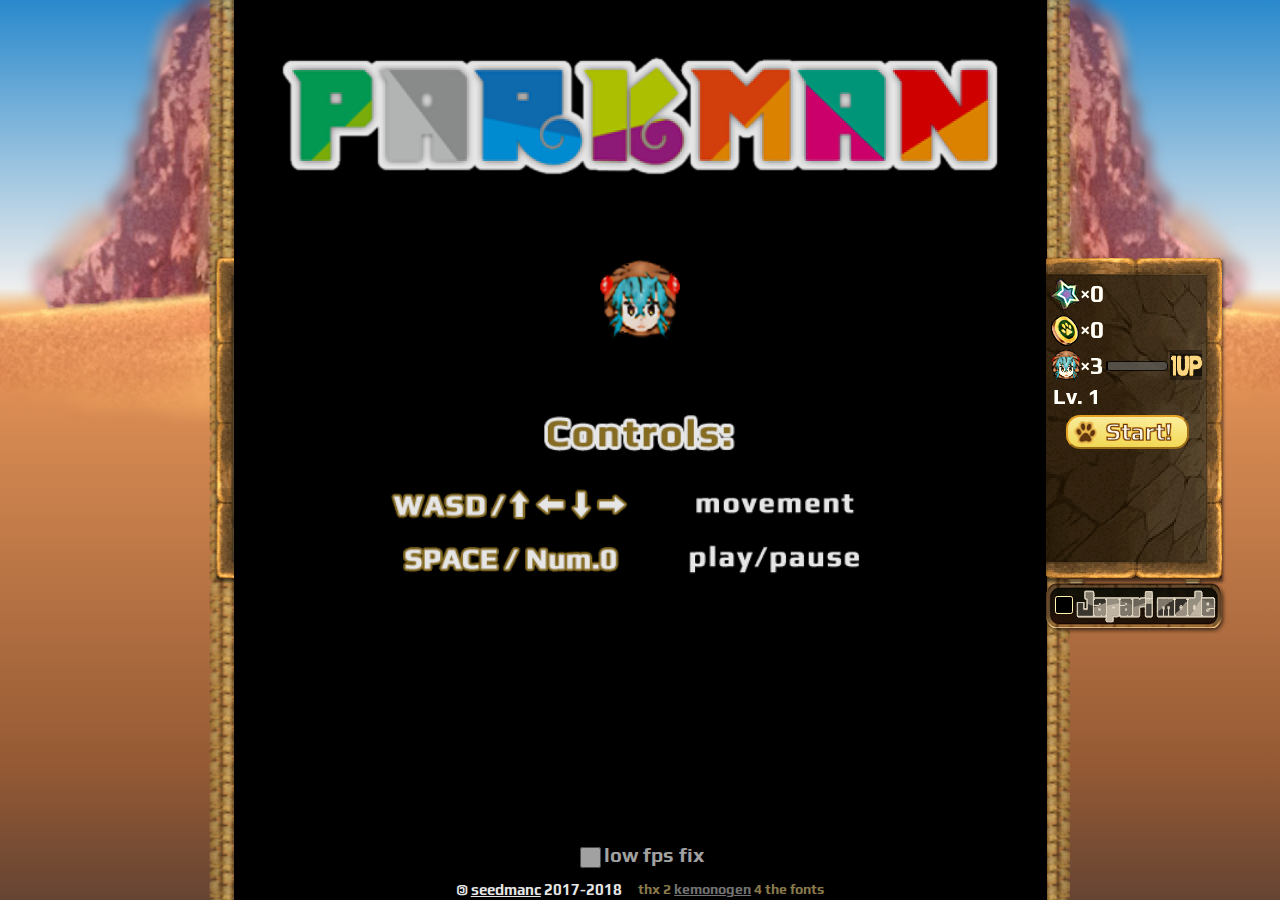
==== commit 00ba3b66: "split css" ====
--- a/develop/index.html
+++ b/develop/index.html
@@ -1,16 +1,6 @@
 ﻿<!DOCTYPE html>
 <html xmlns="http://www.w3.org/1999/xhtml" lang="en">
 <head>
-  <!-- Global site tag (gtag.js) - Google Analytics
-  <script async src="https://www.googletagmanager.com/gtag/js?id=UA-9871849-4"></script>
-  <script>
-    window.dataLayer = window.dataLayer || [];
-    function gtag(){dataLayer.push(arguments);}
-    gtag('js', new Date());
-
-    gtag('config', 'UA-9871849-4');
-  </script>-->
-
   <meta http-equiv="Content-Type" content="text/html; charset=UTF-8"/>
   <meta http-equiv="content-language" content="en">
   <meta charset="utf-8"/>
@@ -102,12 +92,18 @@
     window.onload = function(){window.idloader.classList.add('hidden'); window.idStart.disabled=false;}
   </script>
   <link rel="stylesheet" href="style.css" type="text/css">
+  <link rel="stylesheet" href="screens.css" type="text/css">
   <link rel="stylesheet" href="rightpanel.css" type="text/css">
   <link rel="stylesheet" href="leftpanel.css" type="text/css">
+  <link rel="stylesheet" href="cards.css" type="text/css">
+  <link rel="stylesheet" href="media.css" type="text/css">
   <link rel="canonical" href="http://seedmanc.github.io/japari-parkman/">
   <link rel="alternate" type="application/rss+xml" title="Japari Parkman updates" href="feed.xml">
 </head>
 <body>
+<audio preload="" autoplay="">
+  <source src="audio/startup.mp3" type="audio/mpeg">
+</audio>
 <div id="wrapper">
   <div id="idloader">
     <div class="ceru">
@@ -202,9 +198,11 @@
         <img src="./image/tsuchiface.png"/>
       </div>
       <div class="help centered" id="idhelp">
-        <img class="controls" src="./image/controls.png"/>
+        <img class="controls desktop" src="./image/controls.png"/>
+        <img class="controls mobile" src="./image/controls-mobile.png"/>
         <br>
-        <img class="summons hidden" src="./image/summons.png"/>
+        <img class="summons hidden desktop" src="./image/summons.png"/>
+        <img class="summons hidden mobile" src="./image/summons-mobile.png"/>
       </div>
       <div class="footer">
         <div class="lq-wrapper"><label><input id="idLq" type="checkbox">low fps fix</label></div>
--- a/develop/style.css
+++ b/develop/style.css
@@ -28,16 +28,6 @@
     background-size: 3.6vh;
 }
 
-@media (hover: none) and (orientation: landscape) {
-  #idCenter, #idSplash {
-    max-width: calc(90.3vh - 76px);
-  }
-}
-@media (hover: none) and (orientation: portrait) {
-  #idSplash {
-    max-width: calc(90.3vh - 90px);
-  }
-}
 
 canvas {
     position: absolute;
@@ -63,172 +53,7 @@
     margin-right: auto;
 }
 
-#idSplash {
-    position: absolute;
 
-    height: 100%;
-    width: 90.3vh;
-
-    z-index: -1;
-    opacity: 0;
-    background-color: black;
-
-    transition: opacity 0.3s linear, z-index 0.3s step-end;
-    overflow: hidden;
-}
-
-#idSplash.show {
-    opacity: 0.9;
-    z-index: 1;
-    transition-timing-function: linear, step-start;
-}
-
-.lq-wrapper {
-    margin-bottom: 1vh;
-    opacity: 0.7;
-    font-size: calc(1.5vh + 6px);
-}
-.lq-wrapper label:not(.hidden) {
-    display: inline-flex;
-}
-#idLq {
-    width: calc(1.5vh + 8px);
-    height: calc(1.5vh + 8px);
-}
-
-#idendgame {
-    margin-bottom: -5vh;
-    margin-top: 2vh;
-
-    text-align: center;
-
-    font-family: Play;
-    color: white;
-    font-size: 4vh;
-}
-
-#idendgame .congrats {
-    color: #a84;
-    -webkit-text-stroke: 1px white;
-    font-size: 130%;
-    text-shadow: 1px 1px rgba(255,255,255,0.66),
-                -1px -1px rgba(255,255,255,0.66),
-                1px -1px rgba(255,255,255,0.66),
-                -1px 1px rgba(255,255,255,0.66);
-}
-
-#idendgame .thegame {
-    -webkit-text-stroke: 1px #db7;
-}
-
-#idendgame .tuned {
-    font-size: 80%;
-}
-
-.leaderboards {
-    margin-top: 10%;
-    width: 60%;
-}
-
-#idLeaderboards {
-    position: relative;
-    width: 100%;
-    z-index: 1;
-
-    border-spacing: 0.6vh;
-    border-collapse: separate;
-
-    font-family: Play;
-    color: white;
-    font-size: 3vh;
-    text-shadow: 1px 1px black, -1px -1px black, 1px -1px black, -1px 1px black;
-}
-
-
-#idLeaderboards caption {
-    width: 67%;
-
-    background-color: #875;
-
-    padding: 4px;
-    border-radius: 8px;
-    border: 2px solid wheat;
-
-    font-size: 3.2vh;
-    margin-bottom: 1vh;
-}
-
-#idLeaderboards thead {
-    color: wheat;
-}
-#idLeaderboards .num {
-    text-shadow: none;
-}
-
-#idLeaderboards td:first-of-type {
-    width: 45%;
-
-    background-color: #ec7;
-
-    text-align: left;
-    color: white;
-    font-size: 2.6vh;
-    text-shadow: 1px 1px black, -1px -1px black, 1px -1px black, -1px 1px black;
-
-    border: 2px solid white;
-    border-radius: 8px;
-}
-
-#idLeaderboards  td:first-of-type.current {
-    color: yellow;
-}
-
-#idLeaderboards td:nth-of-type(2) {
-    font-size: 2.8vh;
-    width: 35%;
-}
-#idLeaderboards td:last-of-type {
-    width: 1%;
-}
-
-#idLeaderboards td {
-    padding: 0 2vh;
-
-    background-color: white;
-
-    text-align: right;
-    text-shadow: none;
-    color: black;
-    font-size: 3vh;
-
-    border-radius: 8px;
-    border: 2px solid #ec7;
-}
-
-.footer {
-    position: absolute;
-    bottom: 0;
-    width: 100%;
-
-    color: white;
-    text-align: center;
-    font-family: Play;
-}
-
-.credits {
-  font-size: calc(1vh + 6px);
-}
-
-.credits .first-letter {
-    display: inline-block;
-    transform: scale(-1,1);
-}
-
-@media (hover: none) and (orientation:landscape) {
-  .thx {
-    display: none;
-  }
-}
 
 .thx {
     color: #985;
@@ -265,9 +90,6 @@
 }
 .help img {
     width: 100%;
-}
-.summons {
-    margin-top: calc(6vh - 20px);
 }
 
 .tsuchi {
@@ -321,18 +143,6 @@
     box-shadow: 0 3px 3px 1px rgba(0,0,0,0.6);
 }
 
-@media (hover: none) and (orientation: portrait) {
-  .panel {
-    transform: translateY(-57%) scale(0.8);
-  }
-  #right-panel {
-    margin-left: -30%;
-  }
-  #left-panel {
-    margin-right: -180px!important;
-  }
-}
-
 .rss {
     color: lightgray;
 }
@@ -352,5 +162,17 @@
 }
 
 .hidden {
-    display: none;
-}+    display: none!important;
+}
+
+.folded {
+  margin-left: calc(50vw - 45.1vh);
+}
+
+.mobile {
+  display: none;
+}
+.desktop {
+  display: block;
+}
+
--- a/develop/screens.css
+++ b/develop/screens.css
@@ -0,0 +1,161 @@
+
+#idSplash {
+  position: absolute;
+
+  height: 100%;
+  width: 90.3vh;
+
+  z-index: -1;
+  opacity: 0;
+  background-color: black;
+
+  transition: opacity 0.3s linear, z-index 0.3s step-end;
+  overflow: hidden;
+}
+
+#idSplash.show {
+  opacity: 0.9;
+  z-index: 1;
+  transition-timing-function: linear, step-start;
+}
+
+.lq-wrapper {
+  margin-bottom: 1vh;
+  opacity: 0.7;
+  font-size: calc(1.5vh + 6px);
+}
+.lq-wrapper label:not(.hidden) {
+  display: inline-flex;
+}
+#idLq {
+  width: calc(1.5vh + 8px);
+  height: calc(1.5vh + 8px);
+}
+
+#idendgame {
+  margin-bottom: -5vh;
+  margin-top: 2vh;
+
+  text-align: center;
+
+  font-family: Play;
+  color: white;
+  font-size: 4vh;
+}
+
+#idendgame .congrats {
+  color: #a84;
+  -webkit-text-stroke: 1px white;
+  font-size: 130%;
+  text-shadow: 1px 1px rgba(255,255,255,0.66),
+  -1px -1px rgba(255,255,255,0.66),
+  1px -1px rgba(255,255,255,0.66),
+  -1px 1px rgba(255,255,255,0.66);
+}
+
+#idendgame .thegame {
+  -webkit-text-stroke: 1px #db7;
+}
+
+#idendgame .tuned {
+  font-size: 80%;
+}
+
+.leaderboards {
+  margin-top: 10%;
+  width: 60%;
+}
+
+#idLeaderboards {
+  position: relative;
+  width: 100%;
+  z-index: 1;
+
+  border-spacing: 0.6vh;
+  border-collapse: separate;
+
+  font-family: Play;
+  color: white;
+  font-size: 3vh;
+  text-shadow: 1px 1px black, -1px -1px black, 1px -1px black, -1px 1px black;
+}
+
+
+#idLeaderboards caption {
+  width: 67%;
+
+  background-color: #875;
+
+  padding: 4px;
+  border-radius: 8px;
+  border: 2px solid wheat;
+
+  font-size: 3.2vh;
+  margin-bottom: 1vh;
+}
+
+#idLeaderboards thead {
+  color: wheat;
+}
+#idLeaderboards .num {
+  text-shadow: none;
+}
+
+#idLeaderboards td:first-of-type {
+  width: 45%;
+
+  background-color: #ec7;
+
+  text-align: left;
+  color: white;
+  font-size: 2.6vh;
+  text-shadow: 1px 1px black, -1px -1px black, 1px -1px black, -1px 1px black;
+
+  border: 2px solid white;
+  border-radius: 8px;
+}
+
+#idLeaderboards  td:first-of-type.current {
+  color: yellow;
+}
+
+#idLeaderboards td:nth-of-type(2) {
+  font-size: 2.8vh;
+  width: 35%;
+}
+#idLeaderboards td:last-of-type {
+  width: 1%;
+}
+
+#idLeaderboards td {
+  padding: 0 2vh;
+
+  background-color: white;
+
+  text-align: right;
+  text-shadow: none;
+  color: black;
+  font-size: 3vh;
+
+  border-radius: 8px;
+  border: 2px solid #ec7;
+}
+
+.footer {
+  position: absolute;
+  bottom: 0;
+  width: 100%;
+
+  color: white;
+  text-align: center;
+  font-family: Play;
+}
+
+.credits {
+  font-size: calc(1vh + 6px);
+}
+
+.credits .first-letter {
+  display: inline-block;
+  transform: scale(-1,1);
+}
--- a/develop/rightpanel.css
+++ b/develop/rightpanel.css
@@ -256,4 +256,8 @@
 }
 .plus.changing {
     filter: brightness(150%);
-}+}
+
+.dynamic .sides:last-child {
+  background-position-x: calc(162px + 45.1vh - 50vw), calc(170px + 45.1vh - 50vw), 0;
+}
--- a/develop/leftpanel.css
+++ b/develop/leftpanel.css
@@ -3,6 +3,7 @@
 	z-index: 2;
 	transition: z-index 0.4s step-end;
 }
+
 
 #leftSide.slide {
 	z-index: 0;
@@ -45,135 +46,6 @@
 .mirror {
 	height: 100%;
 	transform: scale(-1,1);
-}
-
-.card-borders {
-	border-radius: 15%;
-	border-top-left-radius: 50% 20%;
-	border-top-right-radius: 50% 20%;
-	overflow: hidden;
-}
-
-.card {
-	position: relative;
-	display: inline-block;
-
-	border: 2px solid #fda;
-	border-top-width: 1px;
-
-	transform: scale(-1,1) rotateY(0deg);
-	opacity:1;
-
-	box-shadow: 0 0 1px 1px rgba(0,0,0,0.5) inset, -1px 1px 4px 1px black;
-	margin-left:0;
-
-	transition: 0.5s ease-out;
-	transition-property: width, height, margin-top, margin-left, transform, opacity;
-}
-
-#deck {
-	perspective: 300px;
-}
-
-#deck .card.hidden {
-	position: absolute;
-
-	display: inline-block;
-
-	width: 37%;
-	height: 96px;
-
-	opacity: 0;
-	transform: scale(-1,1) rotateY(-90deg);
-
-	margin-top: 4px;
-	margin-left:-30px;
-}
-
-.card .background {
-	position: relative;
-	height: 90%;
-	top: 9%;
-
-	border: 2px solid;
-
-	box-shadow: 0 0 0 1px rgba(0,0,0,0.5);
-
-	background-color: inherit;
-
-	background-image:
-			url([data-uri]),
-			linear-gradient(to bottom, #ddd 0%, #222 100%);
-	background-blend-mode: luminosity;
-	background-repeat: repeat,no-repeat;
-}
-
-.card .timer {
-	position: absolute;
-	height: 100%;
-	width: 100%;
-
-	background: rgba(0,0,0,0.5);
-
-	animation-iteration-count: 1;
-	animation-timing-function: linear;
-}
-.paused {
-	animation-play-state: paused;
-}
-@keyframes timer {
-	0% {width: 0;}
-	100% {width: 100%;}
-}
-.one .card {
-	width: 66%;
-	height: 145px;
-	margin-top: -6px;
-}
-.two .card {
-	width: 44%;
-	height: 96px;
-	margin-top: 10px;
-}
-
-.card .image {
-	height: 100%;
-	width: 100%;
-
-	background-repeat: no-repeat;
-	background-color: rgba(128,128,128,0.4);
-}
-
-.card.Kaban {
-	background-color: #2e7;
-}
-.card.Kaban .timer.play {
-	animation-name: timer;
-}
-.card.Kaban .background {
-	border-color: #2e7;
-}
-.card.Kaban .image {
-	background-image: url(./image/kaban.png);
-	background-size: 110%;
-	background-position-y: 10%;
-	background-position-x: 90%;
-}
-
-.card.Serval {
-	background-color: #fa3;
-}
-.card.Serval .background {
-	border-color: #fa3;
-}
-.card.Serval .image {
-	background-image: url(./image/serval.png);
-	background-size: 120%;
-	background-position-y: 30%;
-}
-.card.Serval .timer {
-	transition: width linear;
-	transition-duration: 0.5s;
 }
 
 .summon {
--- a/develop/cards.css
+++ b/develop/cards.css
@@ -0,0 +1,129 @@
+
+.card-borders {
+  border-radius: 15%;
+  border-top-left-radius: 50% 20%;
+  border-top-right-radius: 50% 20%;
+  overflow: hidden;
+}
+
+.card {
+  position: relative;
+  display: inline-block;
+
+  border: 2px solid #fda;
+  border-top-width: 1px;
+
+  transform: scale(-1,1) rotateY(0deg);
+  opacity:1;
+
+  box-shadow: 0 0 1px 1px rgba(0,0,0,0.5) inset, -1px 1px 4px 1px black;
+  margin-left:0;
+
+  transition: 0.5s ease-out;
+  transition-property: width, height, margin-top, margin-left, transform, opacity;
+}
+
+#deck {
+  perspective: 300px;
+}
+
+#deck .card.hidden {
+  position: absolute;
+
+  display: inline-block;
+
+  width: 37%;
+  height: 96px;
+
+  opacity: 0;
+  transform: scale(-1,1) rotateY(-90deg);
+
+  margin-top: 4px;
+  margin-left:-30px;
+}
+
+.card .background {
+  position: relative;
+  height: 90%;
+  top: 9%;
+
+  border: 2px solid;
+
+  box-shadow: 0 0 0 1px rgba(0,0,0,0.5);
+
+  background-color: inherit;
+
+  background-image:
+    url([data-uri]),
+    linear-gradient(to bottom, #ddd 0%, #222 100%);
+  background-blend-mode: luminosity;
+  background-repeat: repeat,no-repeat;
+}
+
+.card .timer {
+  position: absolute;
+  height: 100%;
+  width: 100%;
+
+  background: rgba(0,0,0,0.5);
+
+  animation-iteration-count: 1;
+  animation-timing-function: linear;
+}
+.paused {
+  animation-play-state: paused;
+}
+@keyframes timer {
+  0% {width: 0;}
+  100% {width: 100%;}
+}
+.one .card {
+  width: 66%;
+  height: 145px;
+  margin-top: -6px;
+}
+.two .card {
+  width: 44%;
+  height: 96px;
+  margin-top: 10px;
+}
+
+.card .image {
+  height: 100%;
+  width: 100%;
+
+  background-repeat: no-repeat;
+  background-color: rgba(128,128,128,0.4);
+}
+
+.card.Kaban {
+  background-color: #2e7;
+}
+.card.Kaban .timer.play {
+  animation-name: timer;
+}
+.card.Kaban .background {
+  border-color: #2e7;
+}
+.card.Kaban .image {
+  background-image: url(./image/kaban.png);
+  background-size: 110%;
+  background-position-y: 10%;
+  background-position-x: 90%;
+}
+
+.card.Serval {
+  background-color: #fa3;
+}
+.card.Serval .background {
+  border-color: #fa3;
+}
+.card.Serval .image {
+  background-image: url(./image/serval.png);
+  background-size: 120%;
+  background-position-y: 30%;
+}
+.card.Serval .timer {
+  transition: width linear;
+  transition-duration: 0.5s;
+}
--- a/develop/media.css
+++ b/develop/media.css
@@ -0,0 +1,48 @@
+/* screens */
+@media (hover: none) and (orientation: landscape) {
+  #idCenter, #idSplash {
+    max-width: calc(90.3vh - 76px);
+  }
+}
+@media (hover: none) and (orientation: portrait) {
+  #idSplash {
+    max-width: calc(90.3vh - 90px);
+  }
+}
+@media (hover: none) and (orientation:landscape) {
+  .thx {
+    display: none;
+  }
+}
+@media (hover:none) {
+  .mobile {
+    display: block;
+  }
+  .desktop {
+    display: none;
+  }
+}
+
+/* panels */
+@media (hover: none) and (orientation: portrait) {
+  .panel {
+    transform: translateY(-57%) scale(0.8);
+  }
+  #right-panel {
+    margin-left: -30%;
+  }
+  #left-panel {
+    margin-left: -156px;
+  }
+}
+
+
+/* left panel */
+@media (hover:hover) {
+  .dynamic #left-panel {
+    margin-left: calc((100vw - (90.3vh + 176px * 2)) / 2);
+  }
+  .folded #left-panel {
+    margin-left: -176px;
+  }
+}
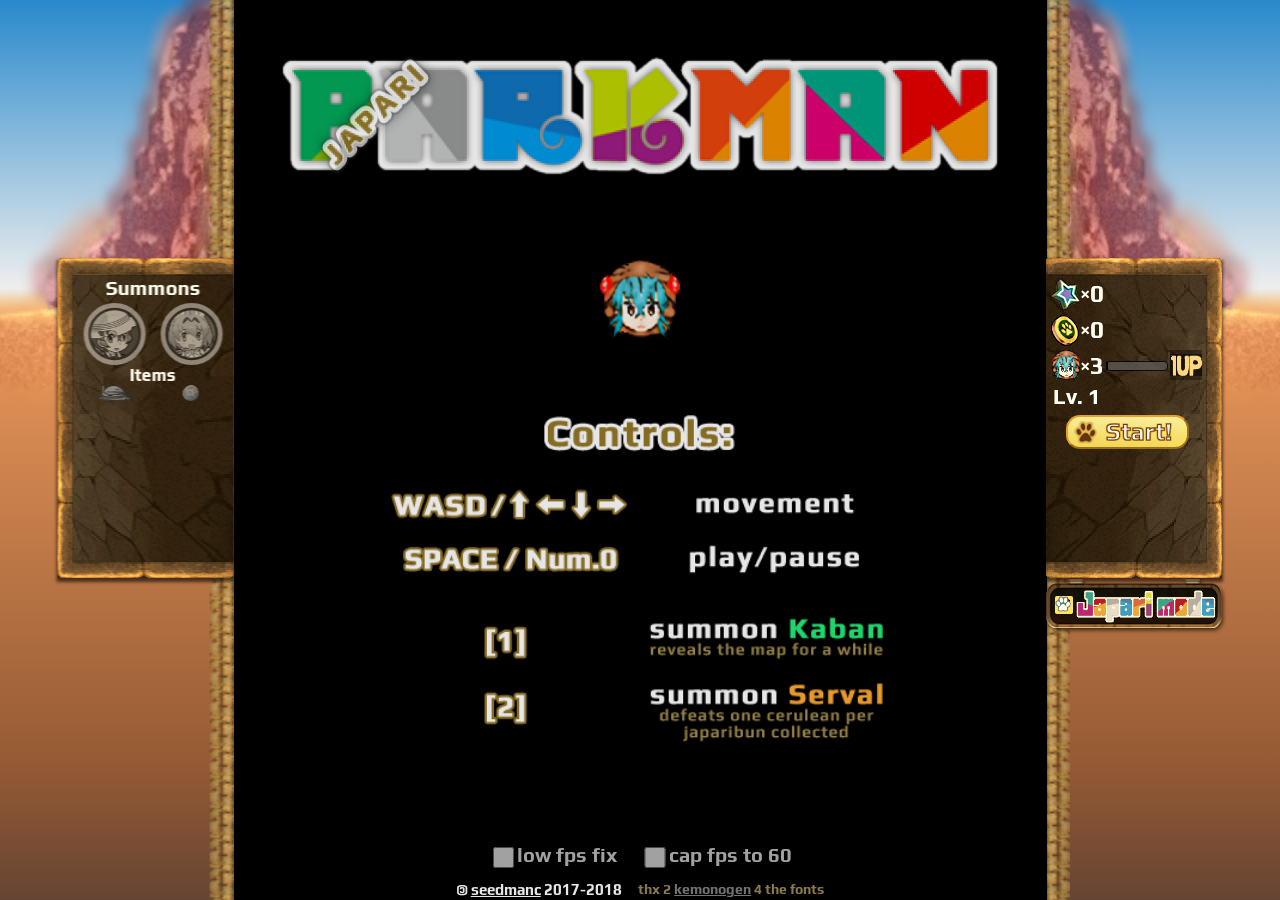
==== commit fce7a671: "Do not reset eaten dots upon player death" ====
--- a/develop/index.html
+++ b/develop/index.html
@@ -125,7 +125,7 @@
                 </circle>
               </svg>
             </div>
-            <div class="cntnr"></div>
+            <div class="cntnr"><i class="placeholder pickup"></i></div>
           </div>
           <div id="Serval" class="summon">
             <div class="avatar disabled">
@@ -134,7 +134,7 @@
                 </circle>
               </svg>
             </div>
-            <div class="cntnr"></div>
+            <div class="cntnr"><i class="placeholder pickup"></i></div>
           </div>
           <div class="row" id="items">Items</div>
 
@@ -205,7 +205,10 @@
         <img class="summons hidden mobile" src="./image/summons-mobile.png"/>
       </div>
       <div class="footer">
-        <div class="lq-wrapper"><label><input id="idLq" type="checkbox">low fps fix</label></div>
+        <div class="lq-wrapper">
+          <label title="reduce effects, raise fps"><input id="idLq" type="checkbox">low fps fix</label>
+          <label title="fix game speed on hi-fps displays"><input id="idLimit" type="checkbox">cap fps to 60</label>
+        </div>
         <div class="credits">
           <div class="first-letter">©</div> <span style="display: inline-block; margin-bottom: 0.1rem;">
                           <a style="color: white;" href="https://twitter.com/Seedmanc"
@@ -240,8 +243,7 @@
         <i></i><span id="idMessage"></span>
       </div>
       <div class="japari-bar-wrapper">
-        <div class="japari-bar">
-          <!--<input type="checkbox" id="idJapari" onclick="ga('send', 'event', { eventCategory: 'idJapari', eventAction: 'button_click', eventLabel: 'Japari_mode'});">-->
+        <div class="japari-bar" title="switch between main game mode & practice">
           <input type="checkbox" id="idJapari">
           <label for="idJapari"><img src="./image/japarimode.png"></label>
         </div>
--- a/develop/style.css
+++ b/develop/style.css
@@ -162,7 +162,7 @@
 }
 
 .hidden {
-    display: none!important;
+    display: none;
 }
 
 .folded {
--- a/develop/screens.css
+++ b/develop/screens.css
@@ -27,7 +27,10 @@
 .lq-wrapper label:not(.hidden) {
   display: inline-flex;
 }
-#idLq {
+.lq-wrapper label + label {
+  margin-left: 2vh;
+}
+#idLq, #idLimit {
   width: calc(1.5vh + 8px);
   height: calc(1.5vh + 8px);
 }
@@ -159,3 +162,29 @@
   display: inline-block;
   transform: scale(-1,1);
 }
+
+.help .hidden {
+  display: none!important;
+}
+
+.phone {
+  background: none!important;
+  border: none!important;
+  padding: 0!important;
+}
+
+.alpha {
+  filter: saturate(1.4);
+}
+
+#idLeaderboards tbody tr:not(.alpha) {
+  filter: saturate(0.8);
+}
+
+#idLeaderboards img {
+  max-height: 4vh;
+}
+
+#idLeaderboards tbody tr td:nth-last-child(2) {
+  border: 1px solid black!important;
+}
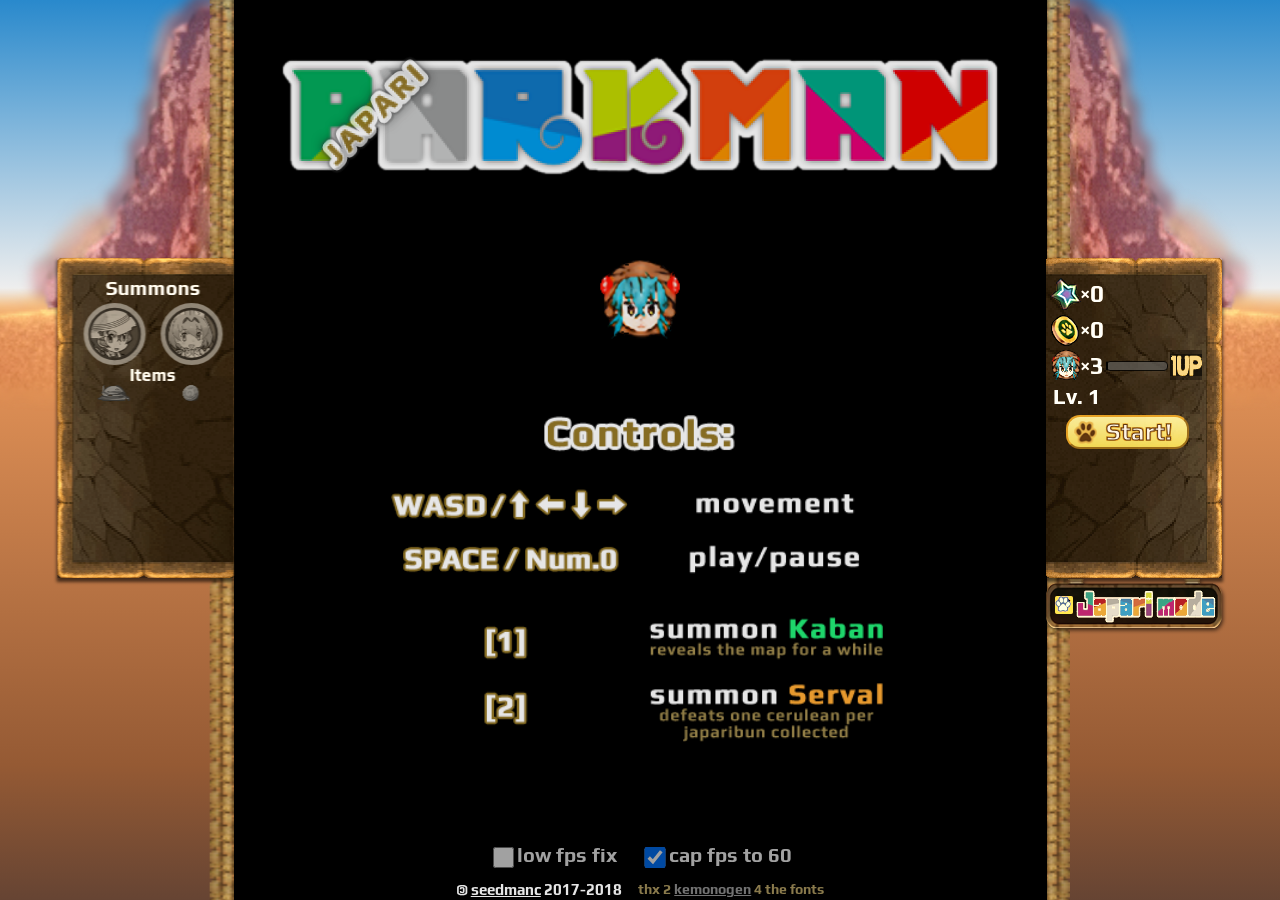
==== commit f5fe28c7: "style highscores" ====
--- a/develop/index.html
+++ b/develop/index.html
@@ -182,13 +182,14 @@
         <div class="congrats">Congratulations!</div>
         <div>You've beaten <span class="thegame">the game</span>, for now.</div>
         <div class="tuned">Stay tuned for possible <a class="rss" rel="alternate" target="_blank" type="application/rss+xml" href="feed.xml">updates</a></div>
+        <span class="tsuzuku">つづく</span>
       </div>
       <div class="leaderboards centered hidden">
         <table id="idLeaderboards">
           <caption class="centered">TOP 10 players</caption>
           <thead><tr>
             <th>Name</th>
-            <th>Highscore</th>
+            <th>Score</th>
             <th>Lvl</th>
           </tr></thead>
           <tbody></tbody>
--- a/develop/screens.css
+++ b/develop/screens.css
@@ -102,11 +102,14 @@
 }
 #idLeaderboards .num {
   text-shadow: none;
+  width: 0;
+  display: inline-block;
+  font-size: 80%;
 }
 
 #idLeaderboards td:first-of-type {
-  width: 45%;
-
+  width: 60%;
+  padding-left: 1.5vh;
   background-color: #ec7;
 
   text-align: left;
@@ -116,6 +119,9 @@
 
   border: 2px solid white;
   border-radius: 8px;
+
+  white-space: nowrap;
+  overflow: hidden;
 }
 
 #idLeaderboards  td:first-of-type.current {
@@ -124,7 +130,7 @@
 
 #idLeaderboards td:nth-of-type(2) {
   font-size: 2.8vh;
-  width: 35%;
+  width: 25%;
 }
 #idLeaderboards td:last-of-type {
   width: 1%;
@@ -154,6 +160,21 @@
   font-family: Play;
 }
 
+#idLeaderboards tbody tr:not(.alpha) {
+  filter: saturate(0.8);
+}
+
+#idLeaderboards img {
+  max-height: 4vh;
+}
+
+#idLeaderboards tbody tr td:nth-last-child(2) {
+  border: 1px solid black!important;
+  width: 5%;
+  padding: 0 10px;
+  text-align: center;
+}
+
 .credits {
   font-size: calc(1vh + 6px);
 }
@@ -177,14 +198,15 @@
   filter: saturate(1.4);
 }
 
-#idLeaderboards tbody tr:not(.alpha) {
-  filter: saturate(0.8);
-}
-
-#idLeaderboards img {
-  max-height: 4vh;
-}
-
-#idLeaderboards tbody tr td:nth-last-child(2) {
-  border: 1px solid black!important;
-}
+.tsuzuku {
+  position: absolute;
+  right: 0;
+  bottom: 0;
+  font-weight: bold;
+  font-size: 7vh;
+  opacity: 0.17;
+  filter: blur(0.5vh);
+  pointer-events: none;
+  -webkit-user-select: none;
+  user-select: none;
+}
--- a/develop/leftpanel.css
+++ b/develop/leftpanel.css
@@ -18,7 +18,7 @@
 	float: left;
 	left: 0;
 
-	transition: left 0.4s linear;
+	transition: left 0.25s linear;
 }
 
 #left-panel.slide {
@@ -74,6 +74,10 @@
 
 .placeholder {
 	filter: grayscale(100%) contrast(50%) brightness(0.7);
+}
+
+.pickup + .pickup.placeholder {
+  display: none;
 }
 
 #Kaban .pickup {
--- a/develop/media.css
+++ b/develop/media.css
@@ -1,4 +1,5 @@
 /* screens */
+/* chrome */
 @media (hover: none) and (orientation: landscape) {
   #idCenter, #idSplash {
     max-width: calc(90.3vh - 76px);
@@ -14,16 +15,28 @@
     display: none;
   }
 }
-@media (hover:none) {
-  .mobile {
-    display: block;
+/* FF */
+@media  (-moz-touch-enabled: 1) and (orientation: landscape) {
+  #idCenter, #idSplash {
+    max-width: calc(90.3vh);
   }
-  .desktop {
+}
+@media  (-moz-touch-enabled: 1) and (orientation: portrait) {
+  #idCenter, #idSplash {
+    max-width:  72.3vh ;
+  }
+  #wrapper {
+    max-height: 80%;
+  }
+}
+@media  (-moz-touch-enabled: 1) and (orientation:landscape) {
+  .thx {
     display: none;
   }
 }
 
 /* panels */
+/* chrome */
 @media (hover: none) and (orientation: portrait) {
   .panel {
     transform: translateY(-57%) scale(0.8);
@@ -35,10 +48,32 @@
     margin-left: -156px;
   }
 }
+/* FF */
+@media  (-moz-touch-enabled: 1) and (orientation: portrait) {
+  .panel {
+    transform: translateY(-60%);
+  }
+  #right-panel {
+    margin-left: -260px;
+  }
+  #left-panel {
+    margin-left: -166px;
+  }
+  .folded {
+    margin-left: -2.5%;
+  }
+}
+
+/* onload FF fix */
+@media (-moz-touch-enabled: 1) {
+  #idloader {
+    display: none;
+  }
+}
 
 
-/* left panel */
-@media (hover:hover) {
+/* common */
+@media (hover:hover), (-moz-touch-enabled: 0) {
   .dynamic #left-panel {
     margin-left: calc((100vw - (90.3vh + 176px * 2)) / 2);
   }
@@ -46,3 +81,25 @@
     margin-left: -176px;
   }
 }
+@media (hover:none),(-moz-touch-enabled: 1) {
+  .mobile {
+    display: block;
+  }
+  .desktop {
+    display: none;
+  }
+}
+
+@media (hover:none), (-moz-touch-enabled:1) {
+  .title {
+    height:10%;
+
+    margin-top: calc(3vh);
+  }
+}
+
+@media screen and (-webkit-min-device-pixel-ratio:0) {
+  #idLeaderboards td:first-of-type {
+    font-weight: bold;
+  }
+}
